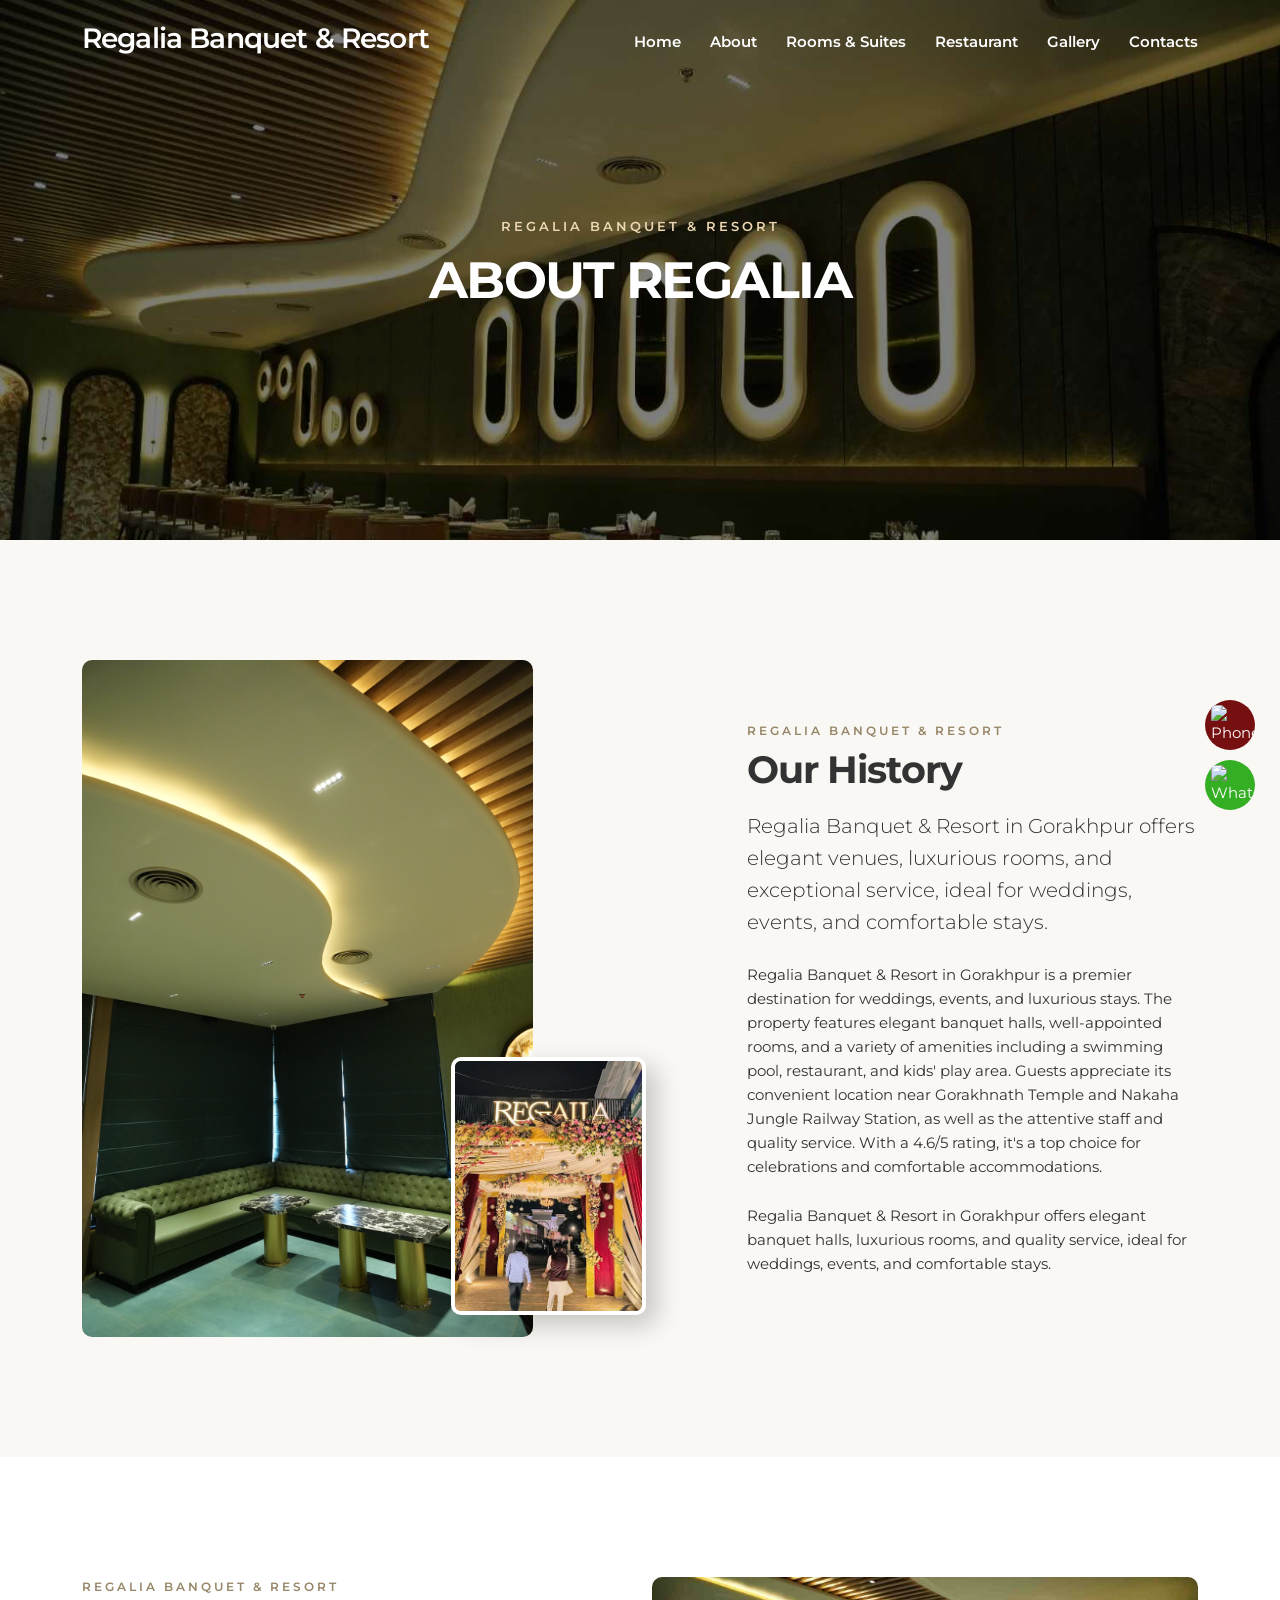
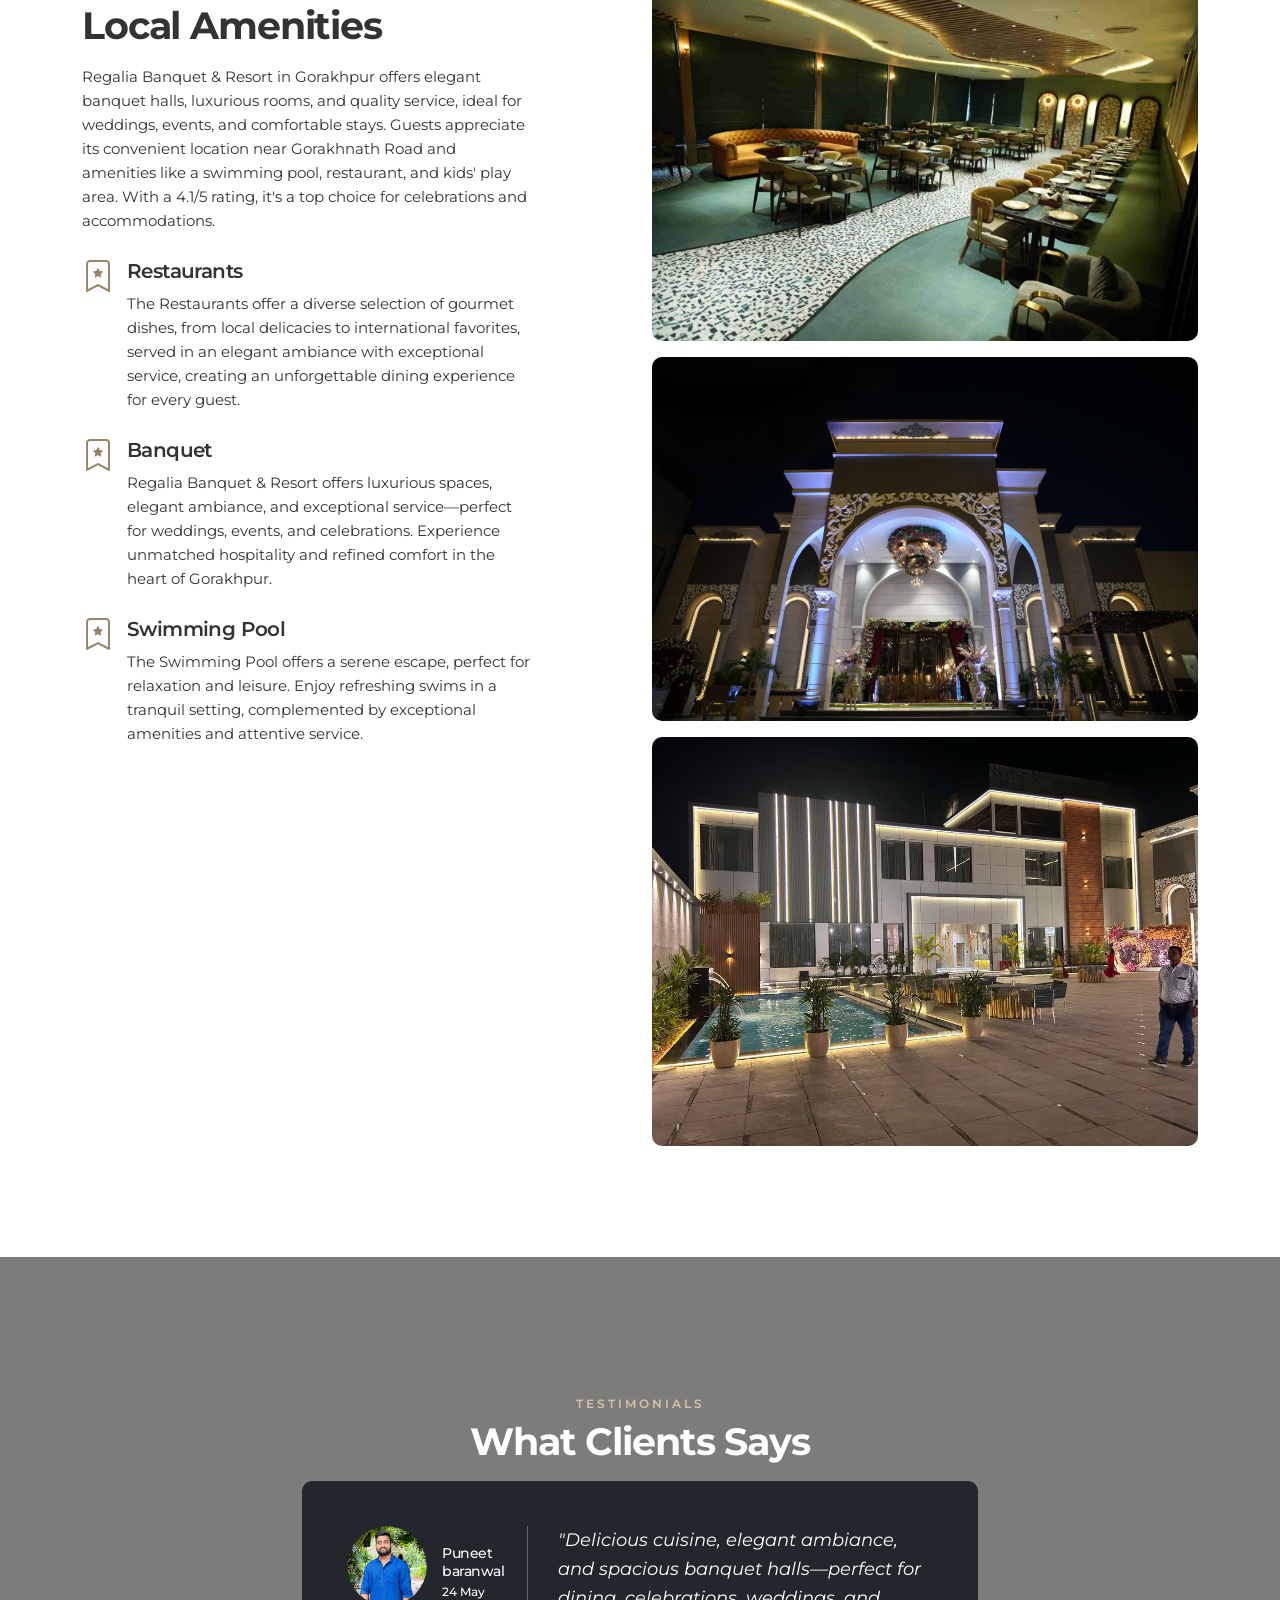
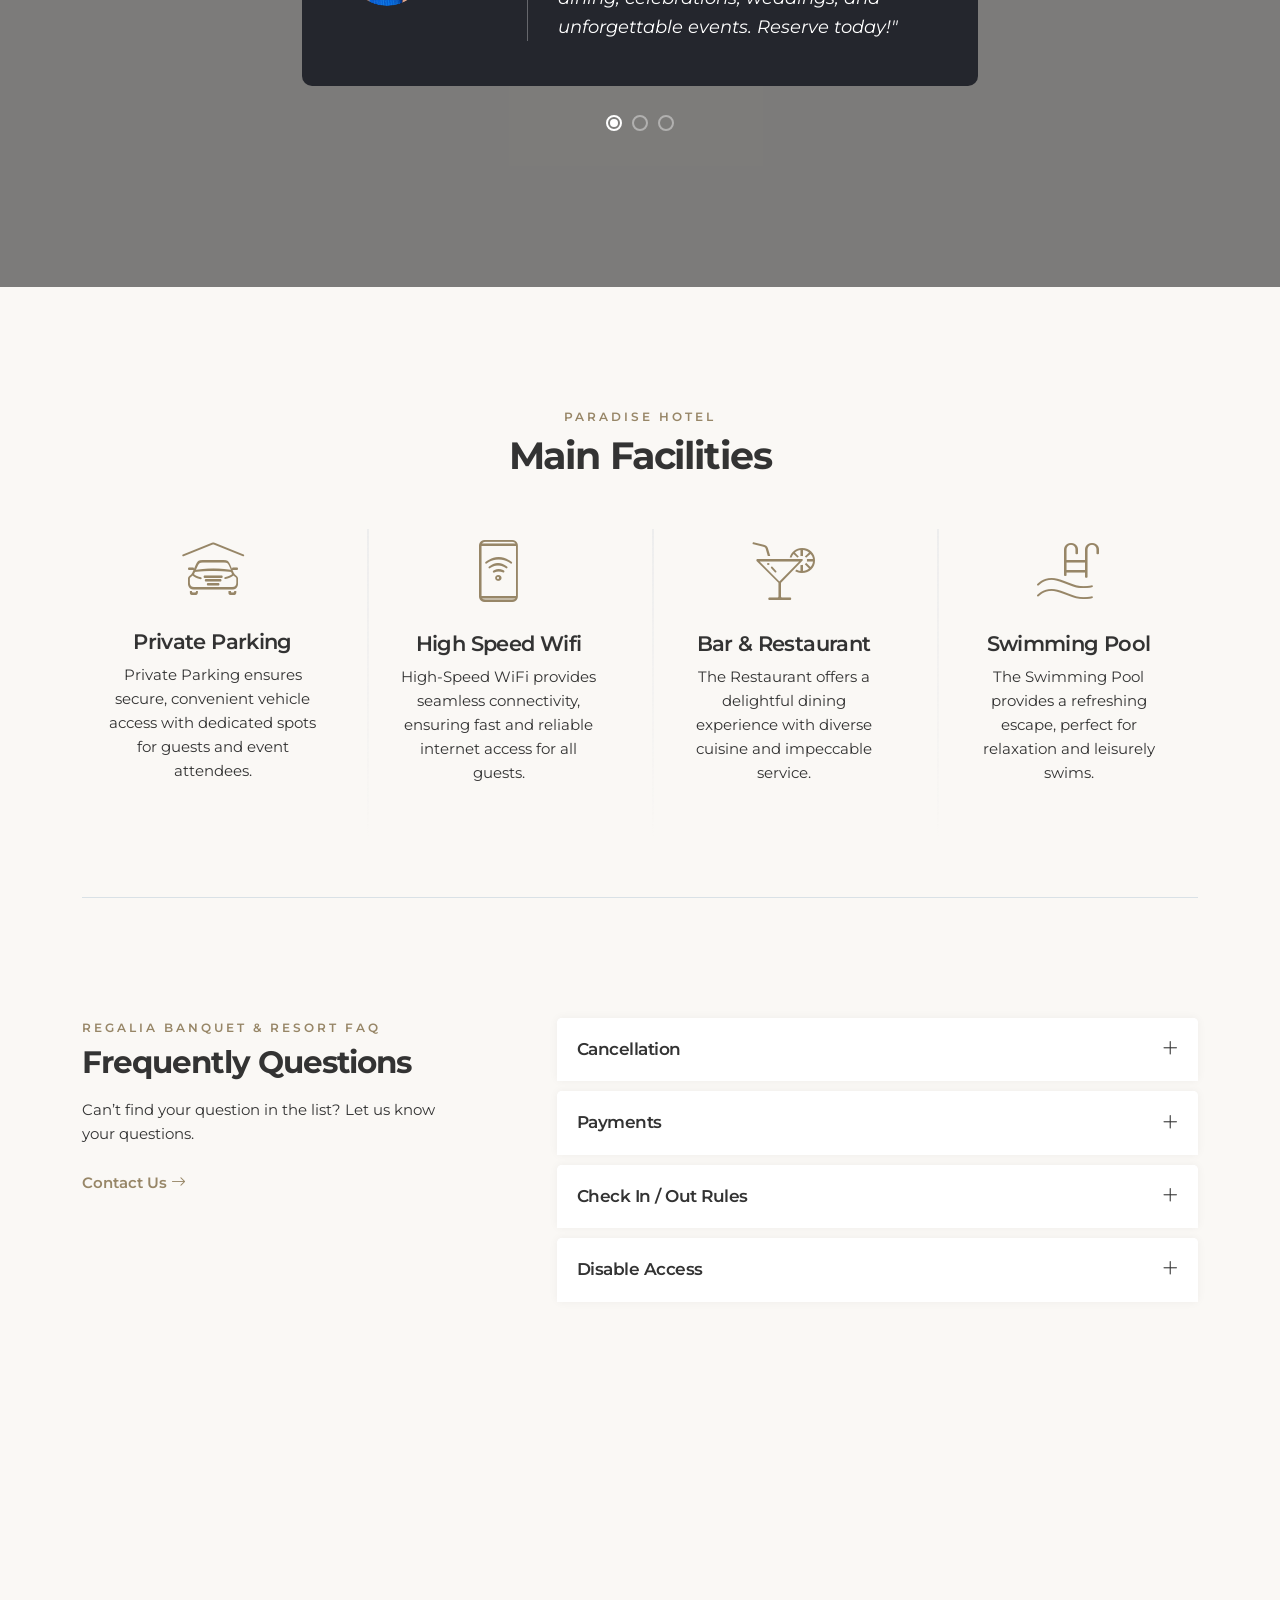
==== about.html @ e258d540 "first commit" ====
<!DOCTYPE html>
<html lang="zxx">


<!-- Mirrored from www.ansonika.com/paradise/html-menu-1/about.html by HTTrack Website Copier/3.x [XR&CO'2014], Mon, 12 May 2025 07:04:08 GMT -->
<head>
    <meta charset="utf-8">
    <meta name="viewport" content="width=device-width, initial-scale=1">
    <meta name="description" content="">
    <meta name="author" content="Ansonika">
    <title>Regalia Banquet & Resort</title>
    
    <!-- Favicons-->
    <link rel="shortcut icon" href="img/favicon.ico" type="image/x-icon">
    <link rel="apple-touch-icon" type="image/x-icon" href="img/apple-touch-icon-57x57-precomposed.png">
    <link rel="apple-touch-icon" type="image/x-icon" sizes="72x72" href="img/apple-touch-icon-72x72-precomposed.png">
    <link rel="apple-touch-icon" type="image/x-icon" sizes="114x114" href="img/apple-touch-icon-114x114-precomposed.png">
    <link rel="apple-touch-icon" type="image/x-icon" sizes="144x144" href="img/apple-touch-icon-144x144-precomposed.png">

    <!-- GOOGLE WEB FONT-->
    <link rel="preconnect" href="https://fonts.googleapis.com/">
    <link rel="preconnect" href="https://fonts.gstatic.com/" crossorigin>
    <link href="https://fonts.googleapis.com/css2?family=Caveat:wght@400;500&amp;family=Montserrat:wght@300;400;500;600;700&amp;display=swap" rel="stylesheet">

    <!-- BASE CSS -->
    <link href="css/bootstrap.min.css" rel="stylesheet">
    <link href="css/style.css" rel="stylesheet">
	  <link href="css/vendors.min.css" rel="stylesheet">

    <!-- YOUR CUSTOM CSS -->
    <link href="css/custom.css" rel="stylesheet">

    <style>
        .btn-floating:hover img {
            margin-bottom: -3px
        }
        .btn-floating {
            position: fixed;
            right: 25px;
            overflow: hidden;
            width: 50px;
            height: 50px;
            border-radius: 100px;
            border: 0;
            z-index: 9999;
            color: white;
            transition: .2s;
            animation: blink 2s infinite;
        }
        .btn-floating:hover {
            width: auto;
            padding: 0 20px;
            cursor: pointer;
            animation: none;
            /* Stop blinking on hover */
        }
        .btn-floating span {
            font-size: 16px;
            margin-left: 5px;
            transition: .2s;
            line-height: 0px;
            display: none;
        }
        .btn-floating:hover span {
            display: inline-block;
        }
        /* Phone */
        .btn-floating.phone {
            bottom: 150px;
            background-color: #760f10;
        }
        .btn-floating.phone:hover {
            background-color: #c03421;
        }
        /* WhatsApp */
        .btn-floating.whatsapp {
            background-color: #34af23;
            bottom: 90px;
        }
        .btn-floating.whatsapp:hover {
            background-color: #1f7a12
        }
        /* Blink animation */
        @keyframes blink {
            0% {
                opacity: 1;
            }
            50% {
                opacity: 0.5;
            }
            100% {
                opacity: 1;
            }
        }
    </style>

</head>

<body> 

    <a href="tel:9554906092">
        <button class="btn-floating phone">
            <img src="https://i.imgur.com/FZuns9L.png" alt="Phone">
            <span>9554906092</span>
        </button>
    </a>

    <a href="https://api.whatsapp.com/send?phone=9554906092&text=Hello%20Sir%2C%20I%20have%20a%20question%20about..."
        target="_blank">
        <button class="btn-floating whatsapp">
            <img src="https://i.imgur.com/LBW2Lso.png" alt="WhatsApp">
            <span>9554906092</span>
        </button>
    </a>

    <div id="preloader">
        <div data-loader="circle-side"></div>
    </div><!-- /Page Preload -->

    <header class="fixed_header menu_v4 submenu_version">
        <div class="layer"></div><!-- Opacity Mask -->
        <div class="container">
            <div class="row align-items-center">
                <div class="col-4">
                    <a href="index.html" class="logo_normal">
                        <!-- <img src="img/logo.png" width="135" height="45" alt=""> -->
                        <h3 style="color: white;">Regalia Banquet & Resort</h3>
                    </a>
                    <a href="index.html" class="logo_sticky">
                        <!-- <img src="img/logo_sticky.png" width="135" height="45" alt=""> -->
                        <h3>Regalia Banquet & Resort</h3>
                    </a>
                </div>
                <div class="col-8">
                    <div class="main-menu">
                        <a href="#0" class="closebt open_close_menu"><i class="bi bi-x"></i></a>
                        <div class="logo_panel">
                            <!-- <img src="img/logo_sticky.png" width="135" height="45" alt="">
                              -->
                            <h3>Regalia Banquet & Resort</h3>
                        </div>
                        <nav id="mainNav">
                            <ul>
                                <li><a href="index.html">Home</a></li>
                                <li><a href="about.html">About</a></li>
                                <li><a href="room-details-booking.html">Rooms & Suites</a></li>
                                <li><a href="restaurant.html">Restaurant</a></li>
                                <li><a href="gallery.html">Gallery</a></li>
                                <li><a href="contacts.html">Contacts</a></li>
                                <!-- <li><a href="#booking_section" class="btn_1">Book Now</a></li> -->
                            </ul>
                        </nav>
                    </div>
                    <div class="hamburger_2 open_close_menu float-end">
                        <div class="hamburger__box">
                            <div class="hamburger__inner"></div>
                        </div>
                    </div>
                </div>
            </div>
        </div><!-- container -->
    </header><!-- End Header -->

    
    <main>
      <div class="hero small-height jarallax" data-jarallax data-speed="0.2">
          <img class="jarallax-img" src="img/g7.JPG" alt="">
          <div class="wrapper opacity-mask d-flex align-items-center justify-content-center text-center animate_hero" data-opacity-mask="rgba(0, 0, 0, 0.5)">
              <div class="container">
                  <small class="slide-animated one">Regalia Banquet & Resort</small>
                  <h1 class="slide-animated two">About Regalia</h1>
              </div>
          </div>
      </div>
      <!-- /Background Img Parallax -->

      <div class="container margin_120_95">
          <div class="row justify-content-between align-items-center">
              <div class="col-lg-5">
                  <div class="parallax_wrapper inverted">
                      <img src="img/Regalia_Shoot//Our_History2.JPG" alt="" class="img-fluid rounded-img">
                      <div data-cue="slideInUp" class="img_over"><span data-jarallax-element="-30"><img src="img/a2.webp" alt="" class="rounded-img"></span></div>
                  </div>
              </div>
              <div class="col-lg-5">
                  <div class="intro">
                      <div class="title">
                          <small>Regalia Banquet & Resort</small>
                          <h2>Our History</h2>
                      </div>
                      <p class="lead">Regalia Banquet & Resort in Gorakhpur offers elegant venues, luxurious rooms, and exceptional service, ideal for weddings, events, and comfortable stays.</p>
                      <p>Regalia Banquet & Resort in Gorakhpur is a premier destination for weddings, events, and luxurious stays. The property features elegant banquet halls, well-appointed rooms, and a variety of amenities including a swimming pool, restaurant, and kids' play area. Guests appreciate its convenient location near Gorakhnath Temple and Nakaha Jungle Railway Station, as well as the attentive staff and quality service. With a 4.6/5 rating, it's a top choice for celebrations and comfortable accommodations.</p>
                      <p>Regalia Banquet & Resort in Gorakhpur offers elegant banquet halls, luxurious rooms, and quality service, ideal for weddings, events, and comfortable stays.</p>
                      <!-- <p><em>Maria...the Owner</em></p> -->
                  </div>
              </div>
          </div>
          <!-- /Row -->
      </div>
      <!-- /container -->

      <div class="bg_white">
          <div class="container margin_120_95">
              <div>
                  <div class="row justify-content-between">
                      <div class="col-lg-5 fixed_title">
                          <div class="title">
                              <small>Regalia Banquet & Resort</small>
                              <h2>Local Amenities</h2>
                              <p>Regalia Banquet & Resort in Gorakhpur offers elegant banquet halls, luxurious rooms, and quality service, ideal for weddings, events, and comfortable stays. Guests appreciate its convenient location near Gorakhnath Road and amenities like a swimming pool, restaurant, and kids' play area. With a 4.1/5 rating, it's a top choice for celebrations and accommodations.</p>
                          </div>
                          <div class="list_ok">
                              <ul>
                                  <li data-cue="slideInUp" data-delay="200">
                                      <h5>Restaurants</h5>
                                      <p>The Restaurants offer a diverse selection of gourmet dishes, from local delicacies to international favorites, served in an elegant ambiance with exceptional service, creating an unforgettable dining experience for every guest.</p>
                                  </li>
                                  <li data-cue="slideInUp" data-delay="300">
                                      <h5>Banquet</h5>
                                      <p>Regalia Banquet & Resort offers luxurious spaces, elegant ambiance, and exceptional service—perfect for weddings, events, and celebrations. Experience unmatched hospitality and refined comfort in the heart of Gorakhpur.</p>
                                  </li>
                                  <li data-cue="slideInUp" data-delay="400">
                                      <h5>Swimming Pool</h5>
                                      <p>The Swimming Pool offers a serene escape, perfect for relaxation and leisure. Enjoy refreshing swims in a tranquil setting, complemented by exceptional amenities and attentive service.</p>
                                  </li>
                              </ul>
                          </div>
                      </div>
                      <div class="col-lg-6 ">
                          <div data-cue="fadeIn" data-delay="500">
                              <figure><img src="img/res2.JPG" alt="" class="img-fluid rounded-img"></figure>
                          </div>
                          <div data-cue="fadeIn" data-delay="500">
                              <figure>
                                  <img src="img/Regalia_Shoot/Banquet_Outdoor.JPG" alt="" class="img-fluid rounded-img">
                              </figure>
                          </div>
                          <div data-cue="fadeIn" data-delay="500">
                              <figure>
                                  <img src="img/Regalia_Shoot/Swimming-Pool.jpg" alt="" class="img-fluid rounded-img">
                              </figure>
                          </div>
                      </div>
                  </div>
              </div>
          </div>
          <!-- /container-->
      </div>
      <!-- /bg_white -->

      <div class="parallax_section_1 jarallax" data-jarallax data-speed="0.2">
          <img class="jarallax-img" src="img/hero_home_1.jpg" alt="">
          <div class="wrapper opacity-mask d-flex align-items-center justify-content-center text-center" data-opacity-mask="rgba(0, 0, 0, 0.5)">
              <div class="container">
                  <div class="row justify-content-center">
                      <div class="col-lg-8">
                          <div class="title white">
                              <small class="mb-1">Testimonials</small>
                              <h2>What Clients Says</h2>
                          </div>
                          <div class="carousel_testimonials owl-carousel owl-theme nav-dots-orizontal">
                            <div>
                                <div class="box_overlay">
                                    <div class="pic">
                                        <figure><img src="img/Regalia_Shoot/customerSays1.png" alt="" class="img-circle">
                                        </figure>
                                        <h4>Puneet baranwal<small>24 May</small></h4>
                                    </div>
                                    <div class="comment">
                                        "Delicious cuisine, elegant ambiance, and spacious banquet halls—perfect for dining, celebrations, weddings, and unforgettable events. Reserve today!"
                                    </div>
                                </div>
                                <!-- End box_overlay -->
                            </div>
                            <div>
                                <div class="box_overlay">
                                    <div class="pic">
                                        <figure><img src="img/Regalia_Shoot/CustomerSays2.png" alt="" class="img-circle">
                                        </figure>
                                        <h4>Vicky Kumar<small>2 May</small></h4>
                                    </div>
                                    <div class="comment">
                                        "Authentic Indian flavors, warm hospitality, and grand banquet spaces for weddings, parties, and events. Experience tradition with elegance."
                                    </div>
                                </div>
                                <!-- End box_overlay -->
                            </div>
                            <div>
                                <div class="box_overlay">
                                    <div class="pic">
                                        <figure><img src="img/Regalia_Shoot/CustomerSays3.png" alt="" class="img-circle">
                                        </figure>
                                        <h4>Nadeem Khan<small>2 Feb</small></h4>
                                    </div>
                                    <div class="comment">
                                        "Experience rich Indian cuisine, vibrant ambiance, and spacious banquet halls for weddings, parties, and special celebrations. Book now!"
                                    </div>
                                </div>
                                <!-- End box_overlay -->
                            </div>
                        </div>
                          <!-- End carousel_testimonials -->
                      </div>
                  </div>
              </div>
          </div>
      </div>
      <!-- /parallax_section_1-->

      <div class="container margin_120_95">
          <div class="title text-center mb-5">
              <small data-cue="slideInUp">Paradise Hotel</small>
              <h2 data-cue="slideInUp" data-delay="100">Main Facilities</h2>
          </div>
          <div class="row mt-4">
              <div class="col-lg-3 col-md-6">
                  <div class="box_facilities no-border" data-cue="slideInUp">
                      <i class="customicon-private-parking"></i>
                      <h3>Private Parking</h3>
                      <p>Private Parking ensures secure, convenient vehicle access with dedicated spots for guests and event attendees.</p>
                  </div>
              </div>
              <div class="col-lg-3 col-md-6">
                  <div class="box_facilities" data-cue="slideInUp">
                      <i class="customicon-wifi"></i>
                      <h3>High Speed Wifi</h3>
                      <p>High-Speed WiFi provides seamless connectivity, ensuring fast and reliable internet access for all guests.</p>
                  </div>
              </div>
              <div class="col-lg-3 col-md-6">
                  <div class="box_facilities" data-cue="slideInUp">
                      <i class="customicon-cocktail"></i>
                      <h3>Bar & Restaurant</h3>
                      <p>The Restaurant offers a delightful dining experience with diverse cuisine and impeccable service.</p>
                  </div>
              </div>
              <div class="col-lg-3 col-md-6">
                  <div class="box_facilities" data-cue="slideInUp">
                      <i class="customicon-swimming-pool"></i>
                      <h3>Swimming Pool</h3>
                      <p>The Swimming Pool provides a refreshing escape, perfect for relaxation and leisurely swims.</p>
                  </div>
              </div>
          </div>
          <!-- /Row -->
          <hr class="more_margin">
          <div class="row justify-content-between margin_60_0">
              <div class="col-lg-4">
                  <div class="title">
                      <small>Regalia Banquet & Resort Faq</small>
                      <h3>Frequently Questions</h3>
                  </div>
                  <p>Can’t find your question in the list?
                      Let us know your questions.</p>
                  <p><a href="contacts.html" class="animated_link"><strong>Contact Us <i class="bi bi-arrow-right"></i></strong></a></p>
              </div>
              <div class="col-lg-7">
                  <div role="tablist" class="mb-5 accordion" id="faq">
                      <div class="card">
                          <div class="card-header" role="tab">
                              <h5 class="mb-0">
                                  <a class="collapsed" data-bs-toggle="collapse" href="#collapseOne_product" aria-expanded="false">
                                      <i class="indicator bi-plus-lg"></i>Cancellation
                                  </a>
                              </h5>
                          </div>
                          <div id="collapseOne_product" class="collapse" role="tabpanel" data-bs-parent="#faq">
                              <div class="card-body">
                                  <p>Cancellation requests must be made in advance, as per the resort’s policy. Refunds, if applicable, depend on the timing and reason for cancellation. Charges may apply for late cancellations or no-shows. Please review booking terms or contact customer service for detailed cancellation and refund information.</p>
                                  <p>Cancellation requests should be submitted as early as possible to avoid penalties. Refund eligibility depends on the timing of the request and the cancellation policy of the booking. Late cancellations or no-shows may incur additional charges. Please refer to the booking terms for specific details, or contact customer service for assistance.</p>
                              </div>
                          </div>
                      </div>
                      <!-- /card -->
                      <div class="card">
                          <div class="card-header" role="tab">
                              <h5 class="mb-0">
                                  <a class="collapsed" data-bs-toggle="collapse" href="#collapseTwo_product" aria-expanded="false">
                                      <i class="indicator bi-plus-lg"></i>Payments
                                  </a>
                              </h5>
                          </div>
                          <div id="collapseTwo_product" class="collapse" role="tabpanel" data-bs-parent="#faq">
                              <div class="card-body">
                                  <p>Payments for bookings can be made through various methods, including credit/debit cards, bank transfers, or online payment gateways. Full payment or advance deposits are required to confirm reservations. Please ensure payments are made within the specified timeframe to secure your booking.</p>
                                  <p>Payments for bookings can be made via credit/debit cards, bank transfers, or online payment platforms. A partial or full advance payment is required to secure your reservation. Ensure that all payments are completed within the stipulated timeframe to confirm and guarantee your booking.</p>
                              </div>
                          </div>
                      </div>
                      <!-- /card -->
                      <div class="card">
                          <div class="card-header" role="tab">
                              <h5 class="mb-0">
                                  <a class="collapsed" data-bs-toggle="collapse" href="#collapseThree_product" aria-expanded="false">
                                      <i class="indicator bi-plus-lg"></i>Check In / Out Rules
                                  </a>
                              </h5>
                          </div>
                          <div id="collapseThree_product" class="collapse" role="tabpanel" data-bs-parent="#faq">
                              <div class="card-body">
                                  <p>Check-in time is typically from 2:00 PM onwards, and check-out is required by 12:00 PM. Early check-in or late check-out may be available upon request, subject to availability. Additional charges may apply for extended stays or early arrivals. Please inform the front desk in advance.</p>
                                  <p>Check-in begins at 2:00 PM, and check-out must be completed by 12:00 PM. Early check-in or late check-out requests are subject to availability and may incur additional fees. For smooth processing, please inform the front desk in advance. Any exceptions will be communicated at the time of booking.</p>
                              </div>
                          </div>
                      </div>
                      <!-- /card -->
                      <div class="card">
                          <div class="card-header" role="tab">
                              <h5 class="mb-0">
                                  <a class="collapsed" data-bs-toggle="collapse" href="#collapseFour_product" aria-expanded="false">
                                      <i class="indicator bi-plus-lg"></i>Disable Access
                                  </a>
                              </h5>
                          </div>
                          <div id="collapseFour_product" class="collapse" role="tabpanel" data-bs-parent="#faq">
                              <div class="card-body">
                                  <p>Our facility is equipped with accessible features for guests with disabilities. These include wheelchair-friendly entrances, ramps, elevators, and specially designed rooms. If you require specific accommodations, please notify us in advance to ensure a comfortable and accessible stay. We are committed to meeting your needs.</p>
                                  <p>Our venue is fully accessible for guests with disabilities, featuring ramps, elevators, and wheelchair-friendly rooms. We strive to provide a comfortable stay for all guests. If you have specific requirements or need assistance, please inform us in advance so we can accommodate your needs accordingly during your visit.</p>
                              </div>
                          </div>
                      </div>
                      <!-- /card -->
                  </div>
                  <!-- /accordion -->
              </div>
          </div>
          <!-- /Row -->
      </div>
      <!-- /container -->

  </main>

    <footer class="revealed">
        <div class="footer_bg">
            <div class="gradient_over"></div>
            <div class="background-image" data-background="url(img/rooms/3.jpg)"></div>
        </div>
        <div class="container">
            <div class="row move_content">
                <div class="col-lg-4 col-md-12">
                    <h5>Contacts</h5>
                    <ul>
                        <li>Gorakhnath Rd, near Value Plus Showroom, Rajendra Nagar, Gorakhpur, Uttar Pradesh
                            273015<br><br></li>
                        <li><strong><a href="#0">info@regalia.com</a></strong></li>
                        <li><strong><a href="#0">+91-9554906092</a></strong></li>
                    </ul>
                    <div class="social">
                        <ul>
                            <li><a href="#0"><i class="bi bi-instagram"></i></a></li>
                            <li><a href="#0"><i class="bi bi-whatsapp"></i></a></li>
                            <li><a href="#0"><i class="bi bi-facebook"></i></a></li>
                            <li><a href="#0"><i class="bi bi-twitter-x"></i></a></li>
                        </ul>
                    </div>
                </div>
                <div class="col-lg-3 col-md-6 ms-lg-auto">
                    <h5>Explore</h5>
                    <div class="footer_links">
                        <ul>
                            <li><a href="index.html">Home</a></li>
                            <li><a href="about.html">About Us</a></li>
                            <li><a href="#">Rooms &amp; Suites</a></li>
                            <li><a href="contacts.html">Contacts</a></li>
                        </ul>
                    </div>
                </div>
                <div class="col-lg-3 col-md-6">
                    <div id="newsletter">
                        <h5>Newsletter</h5>
                        <div id="message-newsletter"></div>
                        <form method="post" action="#" name="newsletter_form" id="newsletter_form">
                            <div class="form-group">
                                <input type="email" name="email_newsletter" id="email_newsletter" class="form-control"
                                    placeholder="Your email">
                                <button type="submit" id="submit-newsletter"><i class="bi bi-send"></i></button>
                            </div>
                        </form>
                        <p>Receive latest offers and promos without spam. You can cancel anytime.</p>
                    </div>
                </div>
            </div>
            <!--/row-->
        </div>
        <!--/container-->
        <div class="copy">
            <div class="container">
                © Regalia - by <a href="https://www.shineinfosolutions.in/">Shine Infosolutions</a>
            </div>
        </div>
    </footer>

    <div class="progress-wrap">
        <svg class="progress-circle svg-content" width="100%" height="100%" viewBox="-1 -1 102 102">
            <path d="M50,1 a49,49 0 0,1 0,98 a49,49 0 0,1 0,-98"/>
        </svg>
    </div>
    <!-- /back to top -->

<!-- COMMON SCRIPTS -->
<script src="js/common_scripts.js"></script>
<script src="js/common_functions.js"></script>
<script src="phpmailer/validate.js"></script>

</body>

<!-- Mirrored from www.ansonika.com/paradise/html-menu-1/about.html by HTTrack Website Copier/3.x [XR&CO'2014], Mon, 12 May 2025 07:04:08 GMT -->
</html>
---- css/style.css ----
/*
Theme Name: Paradise 4.6
Theme URI: https://ansonika.com/paradise/demo.html
Author: Ansonika
Author URI: https://themeforest.net/user/Ansonika/

[Table of contents] 

1. SITE STRUCTURE and TYPOGRAPHY
- 1.0 Preloader
- 1.1 Typography
- 1.2 Animations title
- 1.3 Buttons
- 1.4 Structure

2. CONTENT
- 2.1 Home
- 2.2 About
- 2.3 Room list
- 2.4 Room details
- 2.5 News page
- 2.6 Contact page
- 2.7 Error page
- 2.8 Gallery
- 2.9 Restaurant
- 2.10 Advertise modal
- 2.11 Cookie bar
- 2.12 Home Categories Hover effect
- 2.13 Home Booking form on top

3. COMMON
- 3.1 Misc
- 3.2 Datepicker
- 3.3 Forms
- 3.4 Success submit 
- 3.5 Progess Scroll to top
- 3.6 Spacing
- 3.7 Pagination
- 3.8 Success submit

/*============================================================================================*/
/* 1.  SITE STRUCTURE and TYPOGRAPHY */
/*============================================================================================*/
/*-------- 1.0 Preloader --------*/
@import url("https://fonts.googleapis.com/css2?family=Lora:ital,wght@1,400;1,500&amp;display=swap");
@keyframes background {
  0% {
    top: 0;
  }
  100% {
    top: -100%;
  }
}
#preloader {
  position: fixed;
  top: 0;
  left: 0;
  right: 0;
  width: 100%;
  height: 100%;
  bottom: 0;
  background-color: #292b33;
  z-index: 99999999999 !important;
  overflow: hidden;
}
#preloader.loaded {
  animation: background 0.65s normal forwards cubic-bezier(0.785, 0.135, 0.15, 0.86);
  transition-delay: 1s;
}

[data-loader=circle-side] {
  position: absolute;
  width: 50px;
  height: 50px;
  top: 50%;
  left: 50%;
  margin-left: -25px;
  margin-top: -25px;
  animation: circle infinite 0.95s linear;
  border: 2px solid #111;
  border-top-color: rgba(255, 255, 255, 0.2);
  border-right-color: rgba(255, 255, 255, 0.2);
  border-bottom-color: rgba(255, 255, 255, 0.2);
  border-radius: 100%;
}
@keyframes circle {
  0% {
    transform: rotate(0);
  }
  100% {
    transform: rotate(360deg);
  }
}
/*-------- 1.1 Typography --------*/
/* rem reference
10px = 0.625rem
12px = 0.75rem
14px = 0.875rem
16px = 1rem (base)
18px = 1.125rem
20px = 1.25rem
24px = 1.5rem
30px = 1.875rem
32px = 2rem
*/
html * {
  -webkit-font-smoothing: antialiased;
}

body {
  background: #faf8f5;
  font-size: 15px;
  font-size: 0.9375rem;
  line-height: 1.6;
  font-family: "Montserrat", Helvetica, sans-serif;
  color: #333;
}

main {
  position: relative;
  z-index: 2;
  background-color: #faf8f5;
}

h1,
h2,
h3,
h4,
h5,
h6 {
  color: #333;
  font-weight: 700;
  letter-spacing: -0.03em;
  line-height: 1.3;
}

h3,
h4,
h5,
h6 {
  font-weight: 600;
}

p {
  margin-bottom: 25px;
}

strong {
  font-weight: 600;
}

p.lead strong {
  font-weight: 500;
}

hr {
  margin: 30px 0 30px 0;
  border-color: #d9e1e6;
  opacity: 1;
}
hr.more_margin {
  margin: 60px 0 60px 0;
}

/* General links color */
a {
  color: #978667;
  text-decoration: none;
  transition: all 0.3s ease-in-out;
  outline: none;
}
a:hover, a:focus {
  color: #24262d;
  text-decoration: none;
  outline: none;
}

.title small {
  text-transform: uppercase;
  color: #978667;
  letter-spacing: 3px;
  font-weight: 600;
  display: block;
  margin-bottom: 5px;
  font-size: 12px;
  font-size: 0.75rem;
}
.title h2,
.title h3 {
  font-weight: 700;
  font-size: 38px;
  font-size: 2.375rem;
  margin-bottom: 15px;
}
.title h3 {
  font-size: 31px;
  font-size: 1.9375rem;
}
.title.center {
  text-align: center;
}
.title.white small {
  color: #ebd7b2;
  opacity: 0.8;
}
.title.white h2,
.title.white h3 {
  color: #fff;
}

/*-------- 1.2 Animations title --------*/
.slide-animated {
  transform: translateY(20px);
  opacity: 0;
  visibility: hidden;
  transition: all 0.05s ease;
}

.is-transitioned .slide-animated {
  transform: none;
  opacity: 1;
  visibility: visible;
  transition: all 0.5s ease;
}
.is-transitioned .slide-animated.one {
  transition-delay: 0.5s;
  -webkit-transition-delay: 0.5s;
  -moz-transition-delay: 0.5s;
  -o-transition-delay: 0.5s;
}
.is-transitioned .slide-animated.two {
  transition-delay: 0.7s;
  -webkit-transition-delay: 0.7s;
  -moz-transition-delay: 0.7s;
  -o-transition-delay: 0.7s;
}
.is-transitioned .slide-animated.three {
  transition-delay: 0.9s;
  -webkit-transition-delay: 0.9s;
  -moz-transition-delay: 0.9s;
  -o-transition-delay: 0.9s;
}
.is-transitioned .slide-animated.four {
  transition-delay: 2.5s;
  -webkit-transition-delay: 2.5s;
  -moz-transition-delay: 2.5s;
  -o-transition-delay: 2.5s;
}

/*-------- 1.3 Buttons --------*/
a.btn_1,
.btn_1 {
  border: none;
  color: #fff;
  background: #978667;
  outline: none;
  cursor: pointer;
  display: inline-flex;
  text-decoration: none;
  padding: 14px 25px 14px 25px;
  font-weight: 600;
  transition: all 0.3s ease-in-out;
  border-radius: 25px;
  align-items: center;
  justify-content: center;
  line-height: 1;
}
a.btn_1:hover,
.btn_1:hover {
  background-color: #4b514d;
}
a.btn_1.inverse,
.btn_1.inverse {
  background-color: #fff;
  color: #333;
}
a.btn_1.full-width,
.btn_1.full-width {
  width: 100%;
  text-align: center;
}
a.btn_1.outline,
.btn_1.outline {
  background-color: transparent;
  border: 2px solid #24262d;
  color: #24262d;
}
a.btn_1.outline.white,
.btn_1.outline.white {
  border-color: #fff;
  color: #fff;
}
a.btn_1.outline:hover,
.btn_1.outline:hover {
  background-color: #4b514d;
  border: 2px solid transparent;
  color: #fff;
}

.btn_4 {
  position: relative;
  display: inline-block;
  cursor: pointer;
}
.btn_4.learn-more {
  width: 160px;
  height: auto;
}
.btn_4.learn-more .circle {
  transition: all 0.45s cubic-bezier(0.65, 0, 0.076, 1);
  position: relative;
  display: block;
  margin: 0;
  width: 2.6rem;
  height: 2.6rem;
  background: #978667;
  border-radius: 1.625rem;
}
.btn_4.learn-more .circle .icon {
  transition: all 0.45s cubic-bezier(0.65, 0, 0.076, 1);
  position: absolute;
  top: 0;
  bottom: 0;
  margin: auto;
  background: #fff;
}
.btn_4.learn-more .circle .icon.arrow {
  transition: all 0.45s cubic-bezier(0.65, 0, 0.076, 1);
  left: 0.425rem;
  width: 1.125rem;
  height: 0.125rem;
  background: none;
}
.btn_4.learn-more .circle .icon.arrow::before {
  position: absolute;
  content: "";
  top: -0.25rem;
  right: 0.0625rem;
  width: 0.625rem;
  height: 0.625rem;
  border-top: 0.125rem solid #fff;
  border-right: 0.125rem solid #fff;
  transform: rotate(45deg);
}
.btn_4.learn-more .button-text {
  transition: all 0.45s cubic-bezier(0.65, 0, 0.076, 1);
  position: absolute;
  top: 0;
  left: 0;
  right: 0;
  bottom: 0;
  padding: 0.75rem 0;
  margin: 0 0 0 1.5rem;
  color: #333;
  font-weight: 600;
  line-height: 1.1;
  text-align: center;
}
.btn_4:hover .circle {
  width: 100%;
}
.btn_4:hover .circle .icon.arrow {
  background: #fff;
  transform: translate(1rem, 0);
}
.btn_4:hover .button-text {
  color: #fff;
}

a.animated_link {
  position: relative;
  text-decoration: none;
}
a.animated_link::before {
  content: "";
  position: absolute;
  display: block;
  width: 100%;
  height: 2px;
  bottom: -5px;
  left: 0;
  background-color: #24262d;
  transform: scaleX(0);
  transform-origin: top left;
  transition: transform 0.3s ease;
}
a.animated_link:hover::before {
  transform: scaleX(1);
}
a.animated_link.active::before {
  transform: scaleX(1);
}

.mouse_wp {
  position: absolute;
  right: 30px;
  bottom: 30px;
  text-align: right;
  width: 40px;
  z-index: 999;
}

.mouse {
  background: #4e5559 linear-gradient(transparent 0%, transparent 50%, #ffffff 50%, #ffffff 100%);
  width: 36px;
  height: 58px;
  border-radius: 100px;
  background-size: 100% 200%;
  animation: colorSlide 15s linear infinite, nudgeMouse 15s ease-out infinite;
}

.mouse:before,
.mouse:after {
  content: "";
  position: absolute;
  top: 0;
  right: 0;
  bottom: 0;
  left: 0;
  margin: auto;
}

.mouse:before {
  width: 32px;
  height: 54px;
  background-color: #222a30;
  border-radius: 100px;
}

.mouse:after {
  background-color: #ffffff;
  width: 5px;
  height: 5px;
  border-radius: 100%;
  animation: trackBallSlide 15s linear infinite;
}
@keyframes colorSlide {
  0% {
    background-position: 0% 100%;
  }
  20% {
    background-position: 0% 0%;
  }
  21% {
    background-color: #4e5559;
  }
  29.99% {
    background-color: #ffffff;
    background-position: 0% 0%;
  }
  30% {
    background-color: #4e5559;
    background-position: 0% 100%;
  }
  50% {
    background-position: 0% 0%;
  }
  51% {
    background-color: #4e5559;
  }
  59% {
    background-color: #ffffff;
    background-position: 0% 0%;
  }
  60% {
    background-color: #4e5559;
    background-position: 0% 100%;
  }
  80% {
    background-position: 0% 0%;
  }
  81% {
    background-color: #4e5559;
  }
  90%, 100% {
    background-color: #ffffff;
  }
}
@keyframes trackBallSlide {
  0% {
    opacity: 1;
    transform: scale(1) translateY(-20px);
  }
  6% {
    opacity: 1;
    transform: scale(0.9) translateY(5px);
  }
  14% {
    opacity: 0;
    transform: scale(0.4) translateY(40px);
  }
  15%, 19% {
    opacity: 0;
    transform: scale(0.4) translateY(-20px);
  }
  28%, 29.99% {
    opacity: 1;
    transform: scale(1) translateY(-20px);
  }
  30% {
    opacity: 1;
    transform: scale(1) translateY(-20px);
  }
  36% {
    opacity: 1;
    transform: scale(0.9) translateY(5px);
  }
  44% {
    opacity: 0;
    transform: scale(0.4) translateY(40px);
  }
  45%, 49% {
    opacity: 0;
    transform: scale(0.4) translateY(-20px);
  }
  58%, 59.99% {
    opacity: 1;
    transform: scale(1) translateY(-20px);
  }
  60% {
    opacity: 1;
    transform: scale(1) translateY(-20px);
  }
  66% {
    opacity: 1;
    transform: scale(0.9) translateY(5px);
  }
  74% {
    opacity: 0;
    transform: scale(0.4) translateY(40px);
  }
  75%, 79% {
    opacity: 0;
    transform: scale(0.4) translateY(-20px);
  }
  88%, 100% {
    opacity: 1;
    transform: scale(1) translateY(-20px);
  }
}
@keyframes nudgeMouse {
  0% {
    transform: translateY(0);
  }
  20% {
    transform: translateY(8px);
  }
  30% {
    transform: translateY(0);
  }
  50% {
    transform: translateY(8px);
  }
  60% {
    transform: translateY(0);
  }
  80% {
    transform: translateY(8px);
  }
  90% {
    transform: translateY(0);
  }
}
@keyframes nudgeText {
  0% {
    transform: translateY(0);
  }
  20% {
    transform: translateY(2px);
  }
  30% {
    transform: translateY(0);
  }
  50% {
    transform: translateY(2px);
  }
  60% {
    transform: translateY(0);
  }
  80% {
    transform: translateY(2px);
  }
  90% {
    transform: translateY(0);
  }
}
@keyframes colorText {
  21% {
    color: #4e5559;
  }
  30% {
    color: #ffffff;
  }
  51% {
    color: #4e5559;
  }
  60% {
    color: #ffffff;
  }
  81% {
    color: #4e5559;
  }
  90% {
    color: #ffffff;
  }
}
/*-------- 1.4 Structure --------*/
/* Header */
header {
  padding: 20px 0;
  width: 100%;
  z-index: 999;
  position: fixed;
  left: 0;
  top: 0;
  background-color: rgba(255, 255, 255, 0);
  transition: all 0.3s ease;
}
@media (max-width: 767px) {
  header {
    padding: 15px 0;
  }
}
header .logo_sticky {
  display: none;
}
header .logo_normal {
  display: block;
}
header.reveal_header .container-fluid {
  padding-right: 25px;
  padding-left: 25px;
}
@media (max-width: 767px) {
  header.reveal_header .container-fluid {
    padding-right: 15px;
    padding-left: 15px;
  }
}
header.reveal_header.headroom--not-top {
  border-bottom: 1px solid #ededed;
  background-color: rgb(255, 255, 255);
}
header.reveal_header.headroom--top .logo_normal {
  display: block;
}
header.reveal_header.headroom--top nav ul li a {
  color: #fff;
}
header.reveal_header.headroom--top nav ul li a.animated_link:before {
  background-color: #fff;
}
header.reveal_header.headroom--top .logo_sticky {
  display: none;
}
header.reveal_header.headroom--not-top .logo_normal {
  display: none;
}
header.reveal_header.headroom--not-top .logo_sticky {
  display: block;
}
header nav ul {
  list-style: none;
  padding: 0;
  margin: 0;
  text-align: right;
}
header nav ul li {
  display: inline-block;
  font-weight: 600;
  margin-left: 25px;
}
header nav ul li:first-child {
  margin-left: 0;
}
@media (max-width: 991px) {
  header nav ul li:first-child {
    display: none;
  }
}
header.fixed_header nav ul li a {
  color: #fff;
}
header.fixed_header nav ul li a.animated_link:before {
  background-color: #fff;
}
header.fixed_header nav ul li a.btn_1 {
  color: #fff;
}
header.fixed_header nav ul li a.btn_1:hover {
  opacity: 1 !important;
}
header.fixed_header.sticky {
  transition: all 0.3s ease-in-out;
  border-bottom: 1px solid #d9e1e6;
  background-color: #fff;
}
header.fixed_header.sticky .logo_normal {
  display: none;
}
header.fixed_header.sticky .logo_sticky {
  display: inline-block;
}
header.fixed_header.sticky nav ul li a {
  color: #333;
}
header.fixed_header.sticky nav ul li a.animated_link:before {
  background-color: #333;
}
header.fixed_header.sticky nav ul li a.btn_1 {
  color: #fff;
}
header.fixed_header.sticky .hamburger__inner,
header.fixed_header.sticky .hamburger__inner::before,
header.fixed_header.sticky .hamburger__inner::after {
  background-color: #333;
}

.hamburger_2 {
  position: relative;
  top: 8px;
  padding: 0 0;
  display: inline-block;
  cursor: pointer;
  transition-property: opacity, filter;
  transition-duration: 0.15s;
  transition-timing-function: linear;
  font: inherit;
  color: inherit;
  text-transform: none;
  background-color: transparent;
  border: 0;
  margin: 0;
  overflow: visible;
}
@media (max-width: 991px) {
  .hamburger_2 {
    top: 5px;
  }
}
.hamburger_2:hover .hamburger__inner {
  animation: burger 0.4s ease;
}
.hamburger_2:hover .hamburger__inner:before {
  animation: burger 0.4s 0.1s ease;
}
.hamburger_2:hover .hamburger__inner:after {
  animation: burger 0.4s 0.2s ease;
}
.hamburger_2 .hamburger__box {
  width: 24px;
  height: 24px;
  display: inline-block;
  position: relative;
}
.hamburger_2 .hamburger__inner {
  display: block;
  top: 50%;
  margin-top: -2px;
}
.hamburger_2 .hamburger__inner,
.hamburger_2 .hamburger__inner::before,
.hamburger_2 .hamburger__inner::after {
  width: 24px;
  height: 2px;
  background-color: #fff;
  border-radius: 0px;
  position: absolute;
  transition-property: transform;
  transition-duration: 0.15s;
  transition-timing-function: ease;
}
.hamburger_2 .hamburger__inner::before,
.hamburger_2 .hamburger__inner::after {
  content: "";
  display: block;
}
.hamburger_2 .hamburger__inner::before {
  top: -8px;
}
.hamburger_2 .hamburger__inner::after {
  bottom: -8px;
}

@keyframes burger {
  0% {
    transform-origin: 0 100%;
    transform: scale(1, 1);
  }
  50% {
    transform-origin: 0 100%;
    transform: scale(0, 1);
  }
  100% {
    transform-origin: 0 100%;
    transform: scale(1, 1);
  }
}
.headroom--not-top .hamburger__inner,
.headroom--not-top .hamburger__inner::before,
.headroom--not-top .hamburger__inner::after {
  background-color: #333;
}

/* Hamburger with close */
.hamburger {
  position: relative;
  top: 8px !important;
}

.headroom--not-top .hamburger-inner,
.headroom--not-top .hamburger-inner::before,
.headroom--not-top .hamburger-inner::after {
  background-color: #333;
}

/*Animated header revealed*/
.animated {
  animation-duration: 0.5s;
  animation-fill-mode: both;
  will-change: transform, opacity;
}
@keyframes slideDown {
  0% {
    transform: translateY(-100%);
  }
  100% {
    transform: translateY(0);
  }
}
.animated.slideDown {
  animation-name: slideDown;
}
@keyframes slideUp {
  0% {
    transform: translateY(0);
  }
  100% {
    transform: translateY(-100%);
  }
}
.animated.slideUp {
  animation-name: slideUp;
}

/*-------- Menu Version 1 --------*/
.nav_panel {
  overflow-y: auto;
  transform: translateX(100%);
  top: 0;
  right: 0;
  bottom: 0;
  width: 350px;
  height: 100%;
  position: fixed;
  z-index: 99999;
  background-color: #fff;
  box-shadow: 0px 0px 20px 0px rgba(0, 0, 0, 0.1);
  transition: all 0.5s cubic-bezier(0.77, 0, 0.175, 1);
}
.nav_panel.show {
  transform: translateX(0);
}
@media (max-width: 767px) {
  .nav_panel {
    width: 100%;
  }
}

.logo_panel {
  text-align: center;
  display: flex;
  align-items: center;
  justify-content: center;
  height: 135px;
  background-color: #faf8f5;
}

.sidebar-navigation {
  border-top: 1px solid #ededed;
  overflow-x: hidden;
  width: 100%;
  position: absolute;
  padding-top: 20px;
  top: 135px;
  bottom: 0;
  left: 0;
  padding-left: 20px;
  padding-right: 10px;
  z-index: 9999;
}
.sidebar-navigation nav {
  position: relative;
  height: 100%;
  min-height: 450px;
}
.sidebar-navigation nav a {
  font-size: 14px;
  font-size: 0.875rem;
  color: #333;
  text-decoration: none;
  font-weight: 600;
  text-transform: uppercase;
}
.sidebar-navigation nav a.active {
  color: #978667;
}
.sidebar-navigation nav ul {
  list-style: none;
  position: absolute;
  top: 0;
  padding: 1rem;
  width: 100%;
  height: 100%;
  background: #fff;
  z-index: 1;
  transition: all 0.4s cubic-bezier(0.645, 0.045, 0.355, 1);
}
.sidebar-navigation nav ul ul {
  right: calc(200% + 10px);
  left: calc(100% + 20px);
}
.sidebar-navigation nav ul li.parent > a:after {
  font-family: "bootstrap-icons";
  content: "\f285";
  float: right;
}

.sidebar-navigation nav ul li.back a {
  color: #999;
  text-transform: none;
  background-color: rgba(255, 255, 255, 0.2);
}

.sidebar-navigation nav ul li.back {
  margin-left: -20px;
}
.sidebar-navigation nav ul li.back > a:before {
  font-family: "bootstrap-icons";
  content: "\f284";
  margin-right: 5px;
  float: left;
}

.sidebar-navigation nav ul li.back a:focus,
.sidebar-navigation nav ul li.back a:hover {
  color: #333;
}

.sidebar-navigation nav ul li a {
  margin-bottom: 10px;
  padding: 0.35rem 0.65rem;
  display: block;
  position: relative;
  transition: all 0.2s;
}

.sidebar-navigation nav ul li a:focus,
.sidebar-navigation nav ul li a:hover {
  color: #978667;
}

.sidebar-navigation nav ul .active {
  left: 0;
  right: 0;
}
.sidebar-navigation nav ul .active > li > a {
  opacity: 1;
}

.sidebar-navigation nav ul.hidden > li > a {
  opacity: 0;
}

.sidebar-navigation nav ul ul .active {
  left: calc(100% + 20px);
  right: calc(100% + 20px);
}

.panel_footer {
  position: absolute;
  bottom: 0;
  left: 0;
  width: 100%;
  z-index: 99999;
  padding: 0 25px;
  font-size: 14px;
  font-size: 0.875rem;
}

.phone_element {
  border-top: 1px solid #d9e1e6;
  padding: 20px 0 20px 0;
  position: relative;
  line-height: 1.4;
}
.phone_element a {
  display: flex;
  align-items: center;
}
.phone_element a span {
  font-size: 18px;
  font-size: 1.125rem;
  font-weight: 600;
  color: #978667;
}
.phone_element a span em {
  color: #333;
  display: block;
  font-style: inherit;
  text-transform: uppercase;
  font-size: 11px;
  font-size: 0.6875rem;
  font-weight: 500;
  letter-spacing: 2px;
}
.phone_element a i {
  margin-right: 15px;
  font-size: 30px;
  font-size: 1.875rem;
  color: #978667;
}
.phone_element.no_borders {
  padding-top: 5px;
  border-top: none;
}

.closebt {
  transition: all 0.3s ease-in-out;
  cursor: pointer;
  color: #ccc;
  display: inline-block;
  text-align: center;
  position: absolute;
  right: 25px;
  top: 0;
}
.closebt i {
  font-size: 42px;
  font-size: 2.625rem;
}
.closebt:hover {
  transform: rotate(90deg);
  opacity: 1;
}

/*-------- Menu Version 2 --------*/
a.close_panel {
  position: absolute;
  right: 20px;
  top: 10px;
  font-size: 32px;
  font-size: 2rem;
  color: #ccc;
}
a.close_panel:hover {
  color: #444;
}

.panel_menu {
  position: fixed;
  top: 0;
  bottom: 0;
  left: 0;
  right: 0;
  z-index: 99;
  width: 100%;
  height: 100%;
  background-color: #4b514d;
  overflow: hidden;
  transition: all 600ms cubic-bezier(0.19, 1, 0.56, 1);
  transform: translate3d(0, -100%, 0);
}
.panel_menu.active {
  transform: translate3d(0, 0, 0);
}
.panel_menu .panel__content {
  height: 100%;
  width: 100%;
  text-align: left;
  opacity: 0;
  transition: all 600ms;
  transition-delay: 600ms;
}
.panel_menu .panel__content .panel__content_wrapper {
  padding: 0 15px;
  background-color: #4a504c;
  background-color: rgba(75, 81, 77, 0.9);
  width: 100%;
  height: 100%;
  color: #fff;
  display: flex;
  align-items: center;
}
@media (max-width: 767px) {
  .panel_menu .panel__content .panel__content_wrapper {
    padding-top: 30px;
    overflow: auto;
    display: block;
  }
}
.panel_menu .panel__content .contacts ul {
  list-style: none;
  padding: 0;
  margin: 0 0 25px 0;
}
.panel_menu .panel__content .contacts ul li a {
  display: flex;
  align-items: center;
}
.panel_menu .panel__content .contacts ul li a i {
  font-size: 24px;
  font-size: 1.5rem;
  margin-right: 10px;
}
@media (max-width: 991px) {
  .panel_menu .wrapper_menu {
    margin-top: 100px;
  }
}
.panel_menu .wrapper_menu > ul {
  list-style: none;
  margin: 0 0 25px 0;
  padding: 0;
}
.panel_menu .wrapper_menu > ul li a {
  position: relative;
  font-size: 36px;
  font-size: 2.25rem;
  font-weight: 600;
  letter-spacing: -0.03em;
  text-decoration: none;
  color: #FFF;
  transition: opacity 0.3s ease-in-out;
}
@media (max-width: 767px) {
  .panel_menu .wrapper_menu > ul li a {
    font-size: 24px;
    font-size: 1.5rem;
  }
}

.panel_menu.active .panel__content {
  opacity: 1;
}

.no_scroll {
  overflow: hidden;
}

@media (max-width: 991px) {
  .header_color {
    background-color: #4b514d;
  }
}

.image {
  position: fixed;
  top: 0;
  left: 0;
  width: 100%;
  height: 100%;
  z-index: -1;
  opacity: 0;
  visibility: hidden;
  transition: all 1s ease-in-out;
}
.image img {
  width: 100%;
  height: 100%;
  -o-object-fit: cover;
     object-fit: cover;
  -o-object-position: 50% 50%;
     object-position: 50% 50%;
  filter: grayscale(100%);
}

ul > li:first-child .image {
  opacity: 1;
  visibility: visible;
  transition-delay: 1000ms;
}

.container-item.active a + .image {
  opacity: 1;
  visibility: visible;
  overflow: hidden;
  width: 100%;
  height: 100%;
}

.wrapper_menu.hover a {
  opacity: 0.4;
}

.container-item.active a {
  opacity: 1;
}

.menu_panel_details {
  width: 100%;
  font-size: 16px;
  font-size: 1rem;
  margin-bottom: 10px;
}
.menu_panel_details h5 {
  color: #fff;
  font-size: 19px;
  font-size: 1.1875rem;
}
.menu_panel_details p {
  margin-bottom: 20px;
}
.menu_panel_details a {
  color: #fff;
}
.menu_panel_details a:hover {
  color: #ebd7b2;
}

/*-------- Menu v4 --------*/
.menu_v4 .hamburger_2 {
  top: 5px;
}
.menu_v4 .hamburger_2,
.menu_v4 .closebt,
.menu_v4 .layer {
  display: none;
}
@media (max-width: 991px) {
  .menu_v4 .hamburger_2,
  .menu_v4 .closebt,
  .menu_v4 .layer {
    display: block;
  }
}
.menu_v4 .logo_panel {
  display: none;
  border-bottom: 1px solid #ededed;
}
@media (max-width: 991px) {
  .menu_v4 .logo_panel {
    display: flex;
  }
}

@media only screen and (max-width: 991px) {
  .main-menu {
    overflow-y: auto;
    transform: translateX(102%);
    top: 0;
    right: 0;
    bottom: 0;
    width: 350px;
    height: 100%;
    position: fixed;
    z-index: 99999;
    background-color: #fff;
    transition: all 0.5s cubic-bezier(0.77, 0, 0.175, 1);
    box-shadow: 0px 0px 20px 0px rgba(0, 0, 0, 0.1);
    -webkit-transition: all 0.4s cubic-bezier(0.77, 0, 0.175, 1);
    -moz-transition: all 0.4s cubic-bezier(0.77, 0, 0.175, 1);
  }
  .main-menu #mainNav {
    padding: 30px;
  }
  .main-menu #mainNav ul {
    text-align: left;
  }
  .main-menu #mainNav ul li {
    display: block;
    margin: 0;
  }
  .main-menu #mainNav ul li a {
    display: block;
    color: #333 !important;
    text-transform: uppercase;
    padding: 0.35rem 0.65rem !important;
    margin: 0 0 10px 0;
  }
  .main-menu #mainNav ul li a:before {
    display: none !important;
  }
  .main-menu #mainNav ul li a:hover, .main-menu #mainNav ul li a.active {
    color: #978667 !important;
  }
  .main-menu #mainNav ul li a.btn_1 {
    background-color: transparent;
  }
  .main-menu.show {
    transform: translateX(0);
  }
}
.nav_panel #mainNav nav ul > li {
  display: block;
  margin: 15px 0;
  padding: 0 !important;
  opacity: 0;
  transition: all 0.8s ease 500ms;
  transform: translateY(30px);
}

.nav_panel #mainNav nav ul > li:first-child {
  transition-delay: 0.2s;
}

.nav_panel #mainNav nav ul > li:nth-child(2) {
  transition-delay: 0.3s;
}

.nav_panel #mainNav nav ul > li:nth-child(3) {
  transition-delay: 0.4s;
}

.nav_panel #mainNav nav ul > li:nth-child(4) {
  transition-delay: 0.5s;
}

.nav_panel #mainNav nav ul > li:nth-child(5) {
  transition-delay: 0.6s;
}

.nav_panel.show #mainNav nav ul > li {
  transform: translateY(0);
  opacity: 1;
}

/*-------- Menu version 4 with submenu example on menu-5.html --------*/
.submenu_version .main-menu ul li {
  position: relative;
}

/* All styles for screen size over 992px
================================================== */
@media only screen and (min-width: 992px) {
  .submenu_version .main-menu {
    width: auto;
  }
  .submenu_version .main-menu ul > li > a:hover {
    opacity: 0.6;
  }
  .submenu_version .main-menu ul > li > a.btn_1:hover {
    opacity: 0.6;
  }
  .submenu_version .main-menu ul li.submenu:hover > a:before,
  .submenu_version .main-menu ul li.submenu:hover > a:after {
    bottom: -10px;
    opacity: 0;
  }
  .submenu_version .main-menu ul ul {
    position: absolute;
    border-top: 2px solid #978667;
    z-index: 1;
    visibility: hidden;
    left: 0;
    top: 130%;
    margin: 0;
    display: block;
    text-align: left;
    padding: 0;
    background: #fff;
    min-width: 210px;
    box-shadow: 0px 6px 12px 0px rgba(0, 0, 0, 0.175);
    transform: scale(0.4);
    transform-origin: 10% top;
    transition: 0.15s linear, 0.1s opacity cubic-bezier(0.39, 0.575, 0.565, 1), 0.15s transform cubic-bezier(0.1, 1.26, 0.83, 1);
    border-radius: 3px;
    opacity: 0;
    transition: all 0.2s ease;
  }
  .submenu_version .main-menu ul ul:before {
    bottom: 100%;
    left: 12%;
    border: solid transparent;
    content: " ";
    height: 0;
    width: 0;
    position: absolute;
    pointer-events: none;
    border-bottom-color: #978667;
    border-width: 7px;
    margin-left: -7px;
  }
  .submenu_version .main-menu ul li:hover > ul {
    padding: 0;
    visibility: visible;
    opacity: 1;
    transform: scale(1);
    transition-delay: 0.2s;
    transition-duration: 0s, 0.2s, 0.2s;
  }
  .submenu_version .main-menu ul ul li {
    display: block;
    margin: 0;
  }
  .submenu_version .main-menu ul ul li a {
    font-size: 13px;
    font-size: 0.8125rem;
    color: #333 !important;
    display: block;
    padding: 12px 15px;
    font-weight: 500;
    transition: all 0.3s ease;
  }
  .submenu_version .main-menu ul ul li:last-child a {
    border-bottom: none;
  }
  .submenu_version .main-menu ul ul li:first-child a:hover {
    border-radius: 3px 3px 0 0;
  }
  .submenu_version .main-menu ul ul li:last-child a {
    border-bottom: none;
  }
  .submenu_version .main-menu ul ul li:last-child a:hover {
    border-radius: 0 0 3px 3px;
  }
  .submenu_version .main-menu ul ul li:hover > a {
    background-color: #f9f9f9;
    color: #978667 !important;
    padding-left: 20px;
    opacity: 1;
  }
}
@media only screen and (max-width: 991px) {
  .submenu_version .main-menu ul > li > a.show-submenu:hover:after {
    color: #978667;
  }
  .submenu_version .main-menu ul > li > a.show-submenu:after {
    transition: all 0.3s ease-in-out;
    font-family: "bootstrap-icons";
    font-size: 18px;
    font-size: 1.125rem;
    content: "\f282";
    line-height: 1;
    float: right;
    transform: rotate(0);
  }
  .submenu_version .main-menu ul > li > a.show-submenu.show_normal:after {
    transform: rotate(180deg);
  }
  .submenu_version .main-menu ul li.submenu ul {
    border-left: 1px solid #ededed;
    margin: 0 0 15px 25px;
  }
  .submenu_version .main-menu #mainNav ul li ul li a {
    text-transform: none !important;
    font-weight: 500;
    font-size: 14px;
    font-size: 0.875rem;
  }
  .submenu_version .main-menu .show-submenu + ul {
    opacity: 0;
    display: none;
  }
  .submenu_version .main-menu a.show-submenu.show_normal + ul {
    opacity: 1;
    display: block;
  }
  .submenu_version .main-menu #mainNav a.show-submenu.show_normal {
    color: #978667 !important;
  }
}
@media only screen and (max-width: 560px) {
  .main-menu.show {
    width: 100%;
  }
}
/*-------- Hero --------*/
.opacity-mask {
  width: 100%;
  height: 100%;
  position: absolute;
  left: 0;
  top: 0;
  z-index: 2;
}

.background-image {
  background-size: cover;
  background-repeat: no-repeat;
  background-position: center center;
  transition: all 0.5s ease;
  position: absolute;
  top: 0;
  bottom: 0;
  left: 0;
  right: 0;
  z-index: 1;
}

.jarallax {
  position: relative;
  z-index: 0;
}

.jarallax > .jarallax-img {
  position: absolute;
  -o-object-fit: cover;
     object-fit: cover;
  top: 0;
  left: 0;
  width: 100%;
  height: 100%;
  z-index: -1;
}

span[data-jarallax-element] {
  display: block;
}

.kenburns .owl-item.active .item img,
img.jarallax-img.kenburns {
  transform-origin: 50% 50%;
  animation: kenburns 15s linear 0s;
  transition: all 1s ease-in-out;
  transition: all 1s ease-in-out;
  animation-fill-mode: forwards;
  /* or: backwards, both, none */
}

@keyframes kenburns {
  0% {
    transform: scale3d(1.4, 1.4, 1.4) translate3d(-5%, -2%, 0px);
    transition: transform 7000ms linear 1s;
  }
  100% {
    transform: scale3d(1.25, 1.25, 1.25) translate3d(0px, 0px, 0px);
    transition: transform 7000ms linear 1s;
  }
}
img.jarallax-img.kenburns-2 {
  transform-origin: 50% 50%;
  animation: kenburns 10s linear 0s;
  transition: all 1s ease-in-out;
  transition: all 1s ease-in-out;
  animation-fill-mode: forwards;
  /* or: backwards, both, none */
}

.hero {
  color: #fff;
  overflow: hidden;
}
.hero.full-height {
  height: 100vh;
}
@media (max-width: 991px) {
  .hero.full-height {
    min-height: 600px;
  }
}
@media (max-width: 767px) {
  .hero.full-height {
    height: 87vh;
  }
}
.hero.medium-height {
  height: 70vh;
}
@media (max-width: 991px) {
  .hero.medium-height {
    min-height: 600px;
  }
}
.hero.small-height {
  height: 60vh;
}
@media (max-width: 991px) {
  .hero.small-height {
    min-height: 600px;
  }
}
.hero .wrapper {
  text-align: left;
  height: 100%;
}
.hero .wrapper small {
  text-transform: uppercase;
  letter-spacing: 3px;
  display: block;
  margin: 0 0 10px 0;
  color: #ebd7b2;
  font-weight: 600;
}
.hero .wrapper h1,
.hero .wrapper h3 {
  color: #fff;
  font-size: 51px;
  font-size: 3.1875rem;
  margin: 0 0 10px 0;
  font-weight: 700;
  text-transform: uppercase;
}
@media (max-width: 767px) {
  .hero .wrapper h1,
  .hero .wrapper h3 {
    font-size: 36px;
    font-size: 2.25rem;
  }
}
@media (max-width: 575px) {
  .hero .wrapper h1,
  .hero .wrapper h3 {
    font-size: 32px;
    font-size: 2rem;
  }
}
.hero .wrapper p {
  font-weight: 400;
  font-size: 24px;
  font-size: 1.5rem;
  line-height: 1.4;
  margin-bottom: 0;
}
.hero .wrapper p strong {
  font-weight: 600;
}
@media (max-width: 767px) {
  .hero .wrapper p {
    padding: 0;
    font-size: 18px;
    font-size: 1.125rem;
  }
}

.parallax_section_1 {
  overflow: hidden;
  height: 70vh;
}
@media (max-width: 991px) {
  .parallax_section_1 {
    min-height: 650px;
  }
}

/* Hero new datepicker */
.hero.home-search {
  overflow: visible;
}
@media (max-width: 991px) {
  .hero.home-search {
    z-index: 9999 !important;
  }
}

/*-------- Footer --------*/
footer {
  background-color: #24262d;
  position: relative;
  color: #fff;
}
@media (max-width: 991px) {
  footer {
    z-index: 0;
  }
}
footer .footer_bg {
  position: relative;
  padding-top: 230px;
  z-index: 2;
  overflow: hidden;
}
@media (max-width: 767px) {
  footer .footer_bg {
    height: 160px;
    padding-top: 180px;
  }
}
footer .footer_bg .background-image {
  opacity: 0.3;
  filter: grayscale(100%);
}
footer .footer_bg .gradient_over {
  background: transparent;
  background: linear-gradient(to bottom, transparent, #24262d);
  top: 0;
  bottom: 0;
  height: 100%;
  left: 0;
  pointer-events: none;
  position: absolute;
  width: 100%;
  z-index: 3;
}
footer .move_content {
  margin-top: -80px;
  position: relative;
  z-index: 4;
  padding-bottom: 120px;
}
@media (max-width: 767px) {
  footer .move_content {
    padding-bottom: 60px;
  }
}
footer h5 {
  color: #fff;
  margin-bottom: 20px;
  font-size: 20px;
  font-size: 1.25rem;
}
@media (max-width: 767px) {
  footer h5 {
    margin-bottom: 10px;
  }
}
footer hr {
  opacity: 0.1;
}
footer ul {
  list-style: none;
  padding: 0;
  margin: 0 0 25px 0;
}
footer a {
  color: #ebd7b2;
}
footer a:hover {
  color: #fff;
}
footer .copy {
  text-align: center;
  padding: 25px 0;
  background-color: #1f2127;
  font-size: 13px;
  font-size: 0.8125rem;
}

.social ul {
  display: block;
  list-style: none;
  margin: 0 0 25px 0;
  padding: 0;
}
.social ul li {
  display: inline-block;
  margin: 0 5px;
}
.social ul li a {
  display: block;
  color: #fff;
}
.social ul li a:hover {
  color: #ebd7b2;
}
.social ul li a i {
  font-size: 21px;
  font-size: 1.3125rem;
}

.styled-select {
  max-width: 180px;
  overflow: hidden;
  height: 40px;
  line-height: 40px;
  border: none;
  background-color: #f3f3f3;
  background-color: rgba(255, 255, 255, 0.05);
  border-radius: 3px;
  padding-right: 35px;
  position: relative;
}
.styled-select.lang-selector:after {
  font-family: "bootstrap-icons";
  content: "\f3ee";
  color: #fff;
  position: absolute;
  right: 15px;
  top: 0;
}
.styled-select select {
  background: transparent;
  width: 110%;
  padding-left: 15px;
  border: 0;
  border-radius: 0;
  box-shadow: none;
  height: 30px;
  color: #ccc;
  font-size: 13px;
  font-size: 0.8125rem;
  margin: 0;
  font-weight: 500;
  appearance: window;
  -moz-appearance: window;
  -webkit-appearance: none;
  cursor: pointer;
  outline: none;
}
.styled-select select:focus {
  color: #fff;
  outline: none;
  box-shadow: none;
}
.styled-select select::-ms-expand {
  display: none;
}

.styled-select.lang-selector select option {
  color: #555;
}

.footer_links {
  margin-bottom: 25px;
}
.footer_links ul {
  line-height: 1.9;
}
.footer_links ul li a {
  display: inline-block;
  color: #fff;
}
.footer_links ul li a:hover {
  transform: translateX(10px);
}

#newsletter .form-group {
  position: relative;
}
#newsletter h5 {
  margin: 0 0 25px 0;
}
@media (max-width: 767px) {
  #newsletter h5 {
    margin: 0 0 15px 0;
  }
}
#newsletter .form-group {
  position: relative;
}
#newsletter input[type=email] {
  border: 0;
  height: 45px;
  border-radius: 3px;
  padding-left: 15px;
  background-color: #f3f3f3;
  background-color: rgba(255, 255, 255, 0.06);
  color: #fff;
}
#newsletter input[type=email]:focus {
  border: 0;
  box-shadow: none;
}
#newsletter button[type=submit] {
  position: absolute;
  right: 5px;
  color: #fff;
  font-size: 22px;
  font-size: 1.375rem;
  top: 2px;
  border: 0;
  opacity: 0.6;
  height: 45px;
  cursor: pointer;
  background-color: transparent;
  transition: all 0.3s ease-in-out;
  outline: none;
}
#newsletter button[type=submit]:hover {
  opacity: 1;
}

/* Opacity mask when left open */
.layer {
  position: fixed;
  top: 0;
  left: 0;
  width: 100%;
  min-width: 100%;
  min-height: 100%;
  z-index: 9999;
  background-color: rgba(0, 0, 0, 0.35);
  transition: all 0.1s ease;
  opacity: 0;
  visibility: hidden;
}

.layer-is-visible {
  opacity: 1;
  visibility: visible;
}

/*============================================================================================*/
/* 2.  CONTENT */
/*============================================================================================*/
/*-------- 2.1 Home page --------*/
.booking_form {
  background-color: #fff;
  padding: 5px;
  border-radius: 5px;
  margin: 15px auto 0;
  position: relative;
  box-shadow: 0px 0px 30px 0px rgba(0, 0, 0, 0.3);
}
@media (max-width: 991px) {
  .booking_form {
    padding: 0;
    background: none;
    box-shadow: none;
  }
}
.booking_form input {
  border: 0;
  height: 50px;
  padding-left: 15px;
  border-radius: 0;
  background-color: transparent;
  border-right: 1px solid #d9e1e6;
  font-weight: 500;
  font-size: 15px;
  font-size: 0.9375rem;
  color: #6c757d;
}
@media (max-width: 991px) {
  .booking_form input {
    border: none;
    background-color: #fff;
    border-radius: 5px;
    margin-bottom: 10px;
  }
}
.booking_form input:focus {
  box-shadow: none;
  border-right: 1px solid #d9e1e6;
}
@media (max-width: 991px) {
  .booking_form input:focus {
    border-right: none;
  }
}
.booking_form .form-group {
  margin: 0;
  position: relative;
}
@media (max-width: 991px) {
  .booking_form .form-group {
    margin-bottom: 5px;
  }
}
.booking_form .form-group i {
  border-radius: 3px;
  font-size: 21px;
  font-size: 1.3125rem;
  position: absolute;
  line-height: 50px;
  top: 2px;
  right: 4px;
  padding-right: 15px;
  display: block;
  width: 20px;
  box-sizing: content-box;
  height: 50px;
  z-index: 1;
  color: #978667;
}
.booking_form input[type=submit] {
  transition: all 0.3s ease-in-out;
  color: #fff;
  font-weight: 600;
  font-size: 15px;
  font-size: 0.9375rem;
  border: 0;
  height: 50px;
  cursor: pointer;
  outline: none;
  width: 100%;
  border-radius: 3px;
  background-color: #4b514d;
  margin-right: 5px;
}
@media (max-width: 991px) {
  .booking_form input[type=submit] {
    margin: 20px 0 0 0;
    border-radius: 3px;
  }
}
.booking_form input[type=submit]:hover {
  background-color: #978667;
  color: #fff;
}

/* Quantity incrementer input */
.qty-buttons {
  position: relative;
  width: 100%;
  display: inline-block;
}
.qty-buttons label {
  position: absolute;
  color: #999;
  left: 15px;
  top: 13px;
  font-weight: 500;
  color: #6c757d;
  font-size: 15px;
  font-size: 0.9375rem;
}
.qty-buttons input.qty {
  width: 100%;
  text-align: left;
  padding-left: 80px;
}
.qty-buttons input.qtyminus,
.qty-buttons input.qtyplus {
  position: absolute;
  width: 36px;
  height: 36px;
  border: 0;
  outline: none;
  cursor: pointer;
  -webkit-appearance: none;
  -moz-appearance: none;
       appearance: none;
  text-indent: -9999px;
  box-shadow: none;
  border-radius: 50%;
  top: 8px;
}
.qty-buttons input.qtyplus {
  background: #f5f5f5 url(../img/plus.svg) no-repeat center center;
  right: 15px;
}
.qty-buttons input.qtyminus {
  background: #f5f5f5 url(../img/minus.svg) no-repeat center center;
  right: 55px;
}
.qty-buttons.version_2 .form-control {
  height: 50px;
}
.qty-buttons.version_2 input.qty {
  padding-left: 15px;
}
.qty-buttons.version_2 input.qtyplus {
  background: #fff url(../img/plus.svg) no-repeat center center;
  right: 5px;
}
.qty-buttons.version_2 input.qtyminus {
  background: #fff url(../img/minus.svg) no-repeat center center;
  right: 40px;
}

.intro em {
  font-family: "Caveat", cursive;
  font-size: 32px;
  font-size: 2rem;
  font-style: normal;
  color: #555;
}

/*-------- Carousel Home Page --------*/
#carousel-home {
  position: relative;
}
#carousel-home .static {
  position: static;
}
#carousel-home .cover {
  background-size: cover;
  background-position: center;
  background-repeat: no-repeat;
  position: absolute;
  left: 0;
  top: 0;
  bottom: 0;
  right: 0;
  max-height: none !important;
  z-index: 2;
  opacity: 1 !important;
}
#carousel-home .owl-carousel {
  position: relative;
}
#carousel-home .owl-carousel .owl-slide {
  height: 100vh;
  position: relative;
}
@media (max-width: 767px) {
  #carousel-home .owl-carousel .owl-slide {
    height: 90vh;
  }
}
#carousel-home .owl-carousel .owl-slide-animated {
  transform: translateY(20px);
  opacity: 0;
  visibility: hidden;
  transition: all 0.05s ease;
}
#carousel-home .owl-carousel .owl-slide-animated.is-transitioned {
  transform: none;
  opacity: 1;
  visibility: visible;
  transition: all 0.5s ease;
}
#carousel-home .owl-carousel .owl-slide-title.is-transitioned {
  transition-delay: 0.2s;
  -webkit-transition-delay: 0.2s;
  -moz-transition-delay: 0.2s;
  -o-transition-delay: 0.2s;
}
#carousel-home .owl-carousel .owl-slide-title-2.is-transitioned {
  transition-delay: 0.4s;
  -webkit-transition-delay: 0.4s;
  -moz-transition-delay: 0.4s;
  -o-transition-delay: 0.4s;
}
#carousel-home .owl-carousel .owl-slide-title-3.is-transitioned {
  transition-delay: 0.6s;
  -webkit-transition-delay: 0.6s;
  -moz-transition-delay: 0.6s;
  -o-transition-delay: 0.6s;
}
#carousel-home .owl-carousel .owl-slide-title-4.is-transitioned {
  transition-delay: 0.8s;
  -webkit-transition-delay: 0.8s;
  -moz-transition-delay: 0.8s;
  -o-transition-delay: 0.8s;
}
#carousel-home .owl-carousel .owl-dots .owl-dot,
#carousel-home .owl-carousel .owl-nav [class*=owl-]:focus {
  outline: none;
}

.owl-carousel .owl-dots {
  margin-top: 0 !important;
  right: 15px;
  width: 40px;
  top: 50%;
  transform: translateY(-50%);
  position: absolute;
  z-index: 3;
}

.owl-carousel.nav-dots-orizontal .owl-dots {
  margin-top: 20px !important;
  width: 100%;
  position: static;
}

.slide-text h2,
.slide-text h3 {
  font-size: 51px;
  font-size: 3.1875rem;
  text-transform: uppercase;
  font-weight: 700;
}
@media (max-width: 767px) {
  .slide-text h2,
  .slide-text h3 {
    font-size: 42px;
    font-size: 2.625rem;
  }
}
.slide-text small {
  text-transform: uppercase;
  color: #ebd7b2;
  letter-spacing: 4px;
  font-weight: 600;
  display: block;
  margin: 0 0 10px 0;
}
.slide-text p {
  font-size: 21px;
  font-size: 1.3125rem;
}
.slide-text.white {
  color: #fff;
}
.slide-text.white h2,
.slide-text.white h3 {
  color: #fff;
}
.slide-text.black {
  color: #111;
}
.slide-text.black h2 {
  color: #000;
}

#icon_drag_mobile {
  position: absolute;
  right: 20px;
  bottom: 20px;
  background: url(../img/drag_icon.svg) 0 0 no-repeat;
  width: 50px;
  height: 30px;
  opacity: 0.6;
  z-index: 99;
  display: none;
}
@media (max-width: 767px) {
  #icon_drag_mobile {
    display: block;
  }
}

a.box_cat_rooms {
  display: block;
  margin-bottom: 25px;
  height: 500px;
  position: relative;
  overflow: hidden;
  background-color: #ccc;
  border-radius: 10px;
  box-shadow: 0px 0px 30px 0px rgba(0, 0, 0, 0.2);
}
@media (max-width: 991px) {
  a.box_cat_rooms {
    height: 400px;
  }
}
a.box_cat_rooms .info {
  position: absolute;
  width: 100%;
  z-index: 9;
  display: block;
  padding: 25% 30px 0 30px;
  color: #fff;
  left: 0;
  bottom: -75px;
  padding-bottom: 60px;
  backface-visibility: hidden;
  transform: translate(0, 0);
  transition: all 0.4s ease;
  background: transparent;
  background: linear-gradient(to bottom, transparent, #000);
}
a.box_cat_rooms .info small {
  text-transform: uppercase;
  font-weight: 600;
  letter-spacing: 2px;
  color: #999;
  display: block;
  margin-bottom: 0;
  font-size: 12px;
  font-size: 0.75rem;
  color: #fff;
}
a.box_cat_rooms .info h3 {
  color: #fff;
  font-size: 26px;
  font-size: 1.625rem;
  font-weight: 600;
  margin-bottom: 15px;
}
a.box_cat_rooms .info span {
  font-size: 15px;
  font-size: 0.9375rem;
  font-weight: 600;
  display: inline-flex;
  align-items: center;
  font-weight: 600;
  opacity: 0;
  position: relative;
}
a.box_cat_rooms .info span:before {
  position: absolute;
  bottom: -5px;
  left: 0;
  width: 10px;
  height: 2px;
  content: "";
  transition: width 500ms ease;
  background-color: #fff;
}
a.box_cat_rooms .info span:hover {
  background-color: #24262d;
  border-color: transparent;
}
a.box_cat_rooms figure {
  position: relative;
  overflow: hidden;
  width: 100%;
  height: 100%;
}
a.box_cat_rooms:hover .info {
  transform: translate(0, -65px);
}
a.box_cat_rooms:hover .info span {
  opacity: 1;
}
a.box_cat_rooms:hover .info span:before {
  width: 100%;
}
a.box_cat_rooms:hover .background-image {
  transform: scale(1.1);
}

/*-------- 2.2 About  --------*/
.box_facilities {
  padding: 0 25px 25px 25px;
  border-width: 2px;
  text-align: center;
  border-style: solid;
  border-right: 0;
  -o-border-image: linear-gradient(to bottom, #ededed, rgba(0, 0, 0, 0)) 1 60%;
     border-image: linear-gradient(to bottom, #ededed, rgba(0, 0, 0, 0)) 1 60%;
}
@media (max-width: 1199px) {
  .box_facilities {
    border-width: 0;
  }
}
.box_facilities i {
  font-size: 62px;
  font-size: 3.875rem;
  color: #978667;
}
.box_facilities h3 {
  font-size: 21px;
  font-size: 1.3125rem;
}
@media (max-width: 767px) {
  .box_facilities h3 {
    font-size: 18px;
    font-size: 1.125rem;
  }
}
.box_facilities.no-border {
  border-width: 0;
}
.box_facilities.white {
  -o-border-image: linear-gradient(to bottom, rgba(255, 255, 255, 0.2), rgba(0, 0, 0, 0)) 1 60%;
     border-image: linear-gradient(to bottom, rgba(255, 255, 255, 0.2), rgba(0, 0, 0, 0)) 1 60%;
}
.box_facilities.white h3 {
  color: #fff;
}
.box_facilities.white i {
  color: #ebd7b2;
}
@media (max-width: 767px) {
  .box_facilities.white {
    padding: 0;
    margin-bottom: 25px;
  }
  .box_facilities.white i {
    font-size: 62px;
    font-size: 3.875rem;
  }
}

/* Testimonials */
.owl-carousel .animated {
  animation-duration: 1s;
  animation-fill-mode: both;
}

.animated.flip {
  backface-visibility: visible;
  animation-name: flip;
}
@keyframes flipInX {
  0% {
    transform: perspective(400px) rotate3d(1, 0, 0, 90deg);
    transition-timing-function: ease-in;
    opacity: 0;
  }
  40% {
    transform: perspective(400px) rotate3d(1, 0, 0, -20deg);
    transition-timing-function: ease-in;
  }
  60% {
    transform: perspective(400px) rotate3d(1, 0, 0, 10deg);
    opacity: 1;
  }
  80% {
    transform: perspective(400px) rotate3d(1, 0, 0, -5deg);
  }
  100% {
    transform: perspective(400px);
  }
}
.flipInX {
  backface-visibility: visible !important;
  animation-name: flipInX;
}

.box_overlay {
  background-color: #24262d;
  background-color: #24262d;
  padding: 45px 45px 45px 225px;
  min-height: 170px;
  color: #fff;
  position: relative;
  margin-bottom: 20px;
  border-radius: 10px;
}
@media (max-width: 767px) {
  .box_overlay {
    padding: 30px;
  }
}

.pic {
  position: absolute;
  left: 45px;
  top: 45px;
  text-align: left;
}
@media (max-width: 767px) {
  .pic {
    position: static;
    margin-bottom: 20px;
    width: 100%;
    text-align: center;
  }
}
.pic h4 {
  position: absolute;
  left: 95px;
  top: 18px;
  color: #fff;
  font-size: 14px;
  font-size: 0.875rem;
  font-weight: 500;
}
@media (max-width: 767px) {
  .pic h4 {
    position: static;
  }
}
.pic h4 small {
  display: block;
  color: #fff;
  margin-top: 3px;
  letter-spacing: normal !important;
}
.pic figure {
  width: 80px;
  height: 80px;
  overflow: hidden;
  border-radius: 50%;
}
@media (max-width: 767px) {
  .pic figure {
    margin: 0 auto 10px;
  }
}
.pic figure img {
  width: 80px;
  height: auto;
}

.comment {
  border-left: 1px solid rgba(255, 255, 255, 0.3);
  padding-left: 30px;
  font-size: 18px;
  font-size: 1.125rem;
  font-style: italic;
  text-align: left;
}
@media (max-width: 767px) {
  .comment {
    text-align: center;
    border: 0;
    padding: 0;
  }
}

/* Accordion */
.accordion .card {
  border: 0;
  margin-bottom: 10px;
  box-shadow: 0px 0px 10px 0px rgba(0, 0, 0, 0.05);
  border-radius: 5px;
}
.accordion .card .card-header {
  background-color: #fff;
  padding: 20px;
  border: 0;
}
.accordion .card-body {
  padding: 0 20px;
}
.accordion .card-header h5 {
  font-size: 17px;
  font-size: 1.0625rem;
  color: #333;
}
.accordion .card-header h5 a {
  border: 0;
  display: block;
  color: #333;
}
.accordion .card-header h5 a i.indicator {
  font-size: 18px;
  font-size: 1.125rem;
  font-weight: normal;
  float: right;
  color: #333;
  transform: rotate(45deg);
  transition: all 0.3s ease-in-out;
}
.accordion .card-header h5 a.collapsed i {
  transform: rotate(0deg);
}

/*-------- 2.3 Room list --------*/
.box_item_info {
  background-color: #fff;
  z-index: 9;
  position: relative;
  padding: 40px 40px 20px 40px;
  box-shadow: 0px 0px 30px 0px rgba(0, 0, 0, 0.1);
}
.box_item_info small {
  text-transform: uppercase;
  font-weight: 600;
  letter-spacing: 2px;
  display: block;
  margin-bottom: 0;
  font-size: 14px;
  font-size: 0.875rem;
  color: #978667;
}
.box_item_info h2 {
  font-size: 30px;
  font-size: 1.875rem;
  font-weight: 600;
  margin-bottom: 20px;
}
.box_item_info .facilities ul {
  list-style: none;
  padding: 0;
  margin: 0 0 15px 0;
}
.box_item_info .facilities ul li {
  float: left;
  display: flex;
  align-items: center;
  line-height: 1;
  margin: 0 25px 10px 0;
}
.box_item_info .facilities ul li:last-child {
  margin: 0;
}
.box_item_info .facilities ul li i {
  height: 36px;
  font-size: 30px;
  font-size: 1.875rem;
  color: #978667;
  margin-right: 15px;
}
@media (max-width: 767px) {
  .box_item_info .facilities ul li {
    float: none;
    width: 100%;
  }
}
.box_item_info .box_item_footer {
  border-top: 2px solid #ededed;
  margin-top: 15px;
  padding: 25px 0 15px 0;
}
.box_item_info .box_item_footer a.animated_link {
  color: #333;
}

.row_list_version_1 {
  margin-bottom: 60px;
}
.row_list_version_1 .box_item_info {
  max-width: 750px;
  margin: -250px 60px 60px 60px;
}
@media (max-width: 767px) {
  .row_list_version_1 .box_item_info {
    margin: -150px 10px 0 10px;
    padding: 20px 25px 10px 25px;
  }
}

.row_list_version_2 {
  margin-bottom: 120px;
}
@media (max-width: 767px) {
  .row_list_version_2 {
    margin-bottom: 70px;
  }
}
.row_list_version_2 .owl-carousel .owl-dots {
  right: auto;
  left: 15px;
}
.row_list_version_2 .box_item_info {
  margin: 0 0 0 -100px;
}
@media (max-width: 1199px) {
  .row_list_version_2 .box_item_info {
    margin: -150px 30px 0 30px;
  }
}
@media (max-width: 767px) {
  .row_list_version_2 .box_item_info {
    margin: -50px 10px 0 10px;
    padding: 20px 25px 10px 25px;
  }
}
.row_list_version_2.inverted .owl-carousel .owl-dots {
  left: inherit;
  right: 15px;
}
.row_list_version_2.inverted .box_item_info {
  margin: 0 -100px 0 0;
}
@media (max-width: 1199px) {
  .row_list_version_2.inverted .box_item_info {
    margin: -50px 30px 0 30px;
  }
}
@media (max-width: 767px) {
  .row_list_version_2.inverted .box_item_info {
    margin: -50px 10px 0 10px;
    padding: 20px 25px 10px 25px;
  }
}

.row_list_version_3 {
  margin-bottom: 60px;
}
.row_list_version_3 .box_item_info {
  max-width: 750px;
  margin: -100px 60px 60px 60px;
}
@media (max-width: 767px) {
  .row_list_version_3 .box_item_info {
    margin: -40px 10px 0 10px;
    padding: 20px 25px 10px 25px;
  }
}

.booking_wrapper {
  border-radius: 10px;
  background-color: #89795d;
  background-color: rgba(151, 134, 103, 0.05);
  padding: 20px 20px 0 20px;
}
.booking_wrapper hr {
  border-color: #d9e1e6;
  opacity: 1;
  margin: 0 0 25px 0;
}
.booking_wrapper .form-control::-moz-placeholder {
  color: #333;
}
.booking_wrapper .form-control::placeholder {
  color: #333;
}

.owl-carousel.border-radius .owl-item {
  border-radius: 10px;
  overflow: hidden;
}

/*-------- 2.4 Room details --------*/
.room_facilities_list ul {
  margin: 0 0 25px 0;
  padding: 0;
  list-style: none;
}
.room_facilities_list ul li {
  float: left;
  width: 46%;
  margin: 0 5px;
  padding: 10px 0;
  border-bottom: 1px solid #ededed;
  display: flex;
  align-items: center;
}
.room_facilities_list ul li i {
  font-size: 34px;
  font-size: 2.125rem;
  margin-right: 15px;
  color: #978667;
}

.progress {
  margin-bottom: 0;
  height: 5px;
}

.progress-bar {
  background-color: #978667;
  width: 1px;
  transition: all 0.8s ease;
  transition-delay: 1s;
}

.reviews_sum_details {
  margin-bottom: 25px;
}
.reviews_sum_details h6 {
  font-size: 16px;
  font-size: 1rem;
}
.reviews_sum_details strong {
  position: relative;
  top: -10px;
}

.review_card {
  border-radius: 10px;
  padding: 25px 25px 1px 25px;
  margin-bottom: 30px;
  background-color: #89795d;
  background-color: rgba(151, 134, 103, 0.05);
}
.review_card .user_info {
  text-align: center;
}
@media (max-width: 767px) {
  .review_card .user_info {
    margin-bottom: 10px;
  }
}
.review_card .user_info figure {
  width: 50px;
  height: 50px;
  overflow: hidden;
  border-radius: 50%;
  display: inline-block;
  position: relative;
  margin-bottom: 10px;
}
@media (max-width: 767px) {
  .review_card .user_info figure {
    float: left;
  }
}
.review_card .user_info figure img {
  width: 50px;
  height: auto;
  position: absolute;
  left: 50%;
  top: 50%;
  transform: translate(-50%, -50%);
}
.review_card .user_info h5 {
  font-size: 13px;
  font-size: 0.8125rem;
}
@media (max-width: 767px) {
  .review_card .user_info h5 {
    float: left;
    margin: 18px 0 0 15px;
  }
}
.review_card .review_content h4 {
  font-size: 18px;
  font-size: 1.125rem;
}
.review_card .review_content .rating {
  float: left;
  font-weight: 600;
  font-size: 26px;
  font-size: 1.625rem;
  color: #978667;
}
.review_card .review_content .rating small {
  font-size: 12px;
  font-size: 0.75rem;
  font-weight: 600;
}
.review_card .review_content .rating strong {
  font-size: 13px;
  font-size: 0.8125rem;
  font-weight: 400;
  color: #333;
}
@media (max-width: 575px) {
  .review_card .review_content .rating {
    float: none;
    display: block;
  }
}
.review_card .review_content .rating em {
  font-size: 14px;
  font-size: 0.875rem;
}
@media (max-width: 575px) {
  .review_card .review_content .rating em {
    float: none;
    display: inline-block;
    margin-left: 10px;
  }
}
.review_card .review_content em {
  font-size: 13px;
  font-size: 0.8125rem;
  padding-top: 12px;
  color: #777;
  float: right;
}
@media (max-width: 575px) {
  .review_card .review_content em {
    float: none;
    display: block;
    margin-top: 10px;
    margin-left: 0;
  }
}
.review_card .review_content ul {
  margin: 35px 0 25px 0;
  padding: 0;
}
.review_card .review_content ul li {
  display: inline-block;
  font-size: 13px;
  font-size: 0.8125rem;
  margin-right: 0;
}
@media (max-width: 575px) {
  .review_card .review_content ul li span {
    display: none;
  }
}
.review_card .review_content ul li a {
  background-color: #f0f0f0;
  padding: 7px 10px 5px 10px;
  border-radius: 3px;
  color: #333;
}
.review_card .review_content ul li a:hover {
  background-color: #24262d;
  color: #fff;
}
.review_card .review_content ul li a i {
  margin-right: 5px;
}
@media (max-width: 575px) {
  .review_card .review_content ul li a i {
    margin-right: 0;
  }
}
.review_card .review_content ul li:last-child {
  float: right;
  margin-right: 0;
}
.review_card .reply {
  padding-top: 30px;
}
@media (max-width: 767px) {
  .review_card .reply .user_info {
    display: none;
  }
}
.review_card .reply .user_info figure {
  width: 50px;
  height: 50px;
  overflow: hidden;
  border-radius: 50%;
  display: inline-block;
  position: relative;
  margin-bottom: 10px;
}
.review_card .reply .user_info figure img {
  width: 50px;
  height: auto;
  position: absolute;
  left: 50%;
  top: 50%;
  transform: translate(-50%, -50%);
}
.review_card .reply .user_info h5 {
  font-size: 14px;
  font-size: 0.875rem;
}
.review_card .reply .review_content {
  border-left: 3px solid #ddd;
  padding-left: 20px;
}
@media (max-width: 575px) {
  .review_card .reply .review_content strong {
    display: block;
  }
}
.review_card .reply .review_content em {
  color: #999;
  font-style: italic;
  float: right;
  position: relative;
  top: -10px;
}
@media (max-width: 575px) {
  .review_card .reply .review_content em {
    float: none;
    display: block;
    margin-top: 10px;
  }
}

/* hover effect 
.carousel_item {
    .item {
         img {
                @include transform (scale(1));
                transition: all 2s cubic-bezier(0.25, 0.46, 0.45, 0.94)
            }

            &:hover img {
                @include transform (scale(1.1));
            }
    }
}
*/
/* ------ 2.5 News page ----------- */
a.box_contents {
  margin: 0 10px 45px 10px;
  display: block;
  box-shadow: 0px 0px 30px 0px rgba(0, 0, 0, 0.1);
  border-radius: 10px;
  overflow: hidden;
  background-color: #fff;
}
a.box_contents .wrapper {
  padding: 20px 40px 50px 60px;
  position: relative;
}
a.box_contents figure {
  position: relative;
  overflow: hidden;
  transition: all 0.7s ease;
}
a.box_contents figure img {
  transition: all 1s cubic-bezier(0.25, 0.46, 0.45, 0.94);
}
a.box_contents figure em {
  position: absolute;
  z-index: 4;
  bottom: 0;
  left: 10px;
  background-color: #24262d;
  color: #fff;
  padding: 10px 15px;
  line-height: 1;
  text-transform: uppercase;
  font-style: normal;
  font-size: 12px;
  font-size: 0.75rem;
}
a.box_contents small {
  font-weight: 600;
  color: #ddd;
  text-transform: uppercase;
  position: absolute;
  top: 5px;
  left: 40px;
  display: block;
  width: 150%;
  transform: rotate(90deg);
  transform-origin: 0 0;
  white-space: nowrap;
  position: absolute;
  letter-spacing: 2px;
}
a.box_contents small:after {
  background-color: #eee;
  width: 100%;
  height: 1px;
  content: "";
  display: inline-block;
  margin: 4px;
}
a.box_contents h2 {
  font-size: 24px;
  font-size: 1.5rem;
  font-weight: 600;
  margin-bottom: 30px;
}
a.box_contents em {
  font-style: normal;
  font-weight: 600;
  position: relative;
}
a.box_contents em:before {
  position: absolute;
  bottom: -8px;
  left: 0;
  width: 10px;
  height: 2px;
  content: "";
  transition: width 500ms ease;
  background-color: #978667;
}

a.box_contents:hover em:before {
  width: 100%;
  background-color: #333;
}

a.box_contents:hover img {
  transform: scale(1.2);
}

.home a.box_contents {
  margin: 0 0 25px 0;
}

#comments {
  margin-bottom: 25px;
}
#comments ul {
  padding: 0;
  margin: 0;
  list-style: none;
}
#comments ul li {
  padding: 25px 0 0 0;
  list-style: none;
}
#comments .replied-to {
  margin-left: 35px;
}
@media (max-width: 767px) {
  #comments .replied-to {
    margin-left: 20px;
  }
}

.avatar {
  float: left;
  margin-right: 25px;
  width: 68px;
  height: 68px;
  overflow: hidden;
  border-radius: 50%;
  position: relative;
}
@media (max-width: 767px) {
  .avatar {
    float: none;
    margin: 0 0 5px 0;
  }
}
.avatar img {
  width: 68px;
  height: auto;
  position: absolute;
  left: 50%;
  top: 50%;
  transform: translate(-50%, -50%);
}

.comment_right {
  display: table;
  background-color: #f7f7f7;
  border-radius: 3px;
  padding: 20px 20px 0 20px;
  position: relative;
}

.comment_right:after,
.comment_right:before {
  right: 100%;
  top: 30px;
  border: solid transparent;
  content: " ";
  height: 0;
  width: 0;
  position: absolute;
  pointer-events: none;
  border-radius: 3px;
}

.comment_right:after {
  background-color: rgba(0, 0, 0, 0);
  border-right-color: #f7f7f7;
  border-width: 15px;
  margin-top: -15px;
}

.comment_right:before {
  border-color: rgba(0, 0, 0, 0);
  border-width: 16px;
  margin-top: -16px;
}

.comment_info {
  padding-bottom: 7px;
}
.comment_info span {
  padding: 0 10px;
}

/*-------- 2.6 Contact page --------*/
.contact_info {
  background-color: white;
  background-color: white;
  border-radius: 10px;
  padding: 30px 45px 20px 45px;
  margin-bottom: 25px;
  box-shadow: 0px 0px 30px 0px rgba(0, 0, 0, 0.05);
}
.contact_info ul {
  list-style: none;
  padding: 0;
  margin: 0 0 0 0;
}
.contact_info ul li {
  margin-bottom: 25px;
}
.contact_info ul li i {
  font-size: 36px;
  font-size: 2.25rem;
  color: #978667;
}
.contact_info ul li h4 {
  font-size: 21px;
  font-size: 1.3125rem;
}
.contact_info ul li small {
  font-style: oblique;
  opacity: 0.8;
}

.map_contact iframe {
  width: 100%;
  filter: grayscale(85%);
  height: 450px;
  margin-bottom: -10px;
}

/*-------- 2.7 Error page --------*/
.error_page {
  height: 100vh;
}
.error_page h1 {
  font-size: 90px;
  font-size: 5.625rem;
}

/*-------- 2.8 Gallery --------*/
.item-img {
  position: relative;
  border-radius: 10px;
  overflow: hidden;
}
.item-img img {
  max-width: 100%;
}
.item-img .content {
  position: absolute;
  text-align: center;
  height: 0;
  width: 0;
  top: 50%;
  left: 50%;
  transform: translate(-50%, -50%);
  background: rgba(0, 0, 0, 0.65);
  z-index: 1;
  display: flex;
  justify-content: center;
  flex-direction: column;
  height: 100%;
  width: 100%;
  transition: 0.2s ease-in-out;
  opacity: 0;
}
.item-img .content a {
  opacity: 0;
  transition: 0.2s ease;
  font-size: 24px;
  width: 100%;
  height: 100%;
  display: block;
  display: flex;
  align-items: center;
  justify-content: center;
}

.item:hover .content {
  height: calc(100% - 30px);
  width: calc(100% - 30px);
  opacity: 1;
}

.item:hover .content a {
  opacity: 1;
  color: #fff;
}

/*-------- 2.9 Restaurant --------*/
.pattern_3 {
  background: #fff url(../img/restaurant/pattern_menu.jpg) no-repeat center center;
  background-size: cover;
  background-attachment: scroll;
}
@media (max-width: 767px) {
  .pattern_3 {
    background: #fff;
  }
}

.banner {
  background-position: center center;
  background-repeat: no-repeat;
  border-radius: 5px;
  overflow: hidden;
  background-size: cover;
  width: 100%;
  height: 350px;
  position: relative;
  margin-bottom: 60px;
}
.banner .wrapper {
  color: #fff;
  padding: 60px;
}
@media (max-width: 767px) {
  .banner .wrapper {
    padding: 30px;
  }
}
.banner .wrapper small {
  text-transform: uppercase;
  font-size: 14px;
  font-size: 0.875rem;
  font-weight: 500;
}
.banner .wrapper h3 {
  color: #fff;
  font-size: 36px;
  font-size: 2.25rem;
  margin: 0;
}
.banner .wrapper p {
  font-size: 18px;
  font-size: 1.125rem;
  font-family: "Lora", serif;
}

.menu_item {
  position: relative;
  padding: 20px 0 0 90px;
  margin-bottom: 30px;
  min-height: 80px;
}
.menu_item figure {
  position: absolute;
  left: 0;
  top: 0;
  width: 80px;
  height: 80px;
  overflow: hidden;
  border-radius: 50%;
}
.menu_item figure img {
  width: 80px;
  height: auto;
  position: absolute;
  left: 50%;
  top: 50%;
  transform: translate(-50%, -50%) scale(1);
}
.menu_item .menu_title {
  background: radial-gradient(#d5d5d5 40%, transparent 10%);
  background-position: 0 13px;
  background-size: 4px 4px;
  background-repeat: repeat-x;
}
.menu_item .menu_title h3 {
  background-color: #fff;
  font-size: 18px;
  font-size: 1.125rem;
  display: inline-block;
  margin: 0;
  padding-right: 3px;
}
.menu_item .menu_title em {
  float: right;
  font-weight: 600;
  background-color: #fff;
  font-style: normal;
  padding-left: 3px;
}
.menu_item p {
  font-family: "Lora", serif;
  margin-bottom: 0;
}

.menu_item figure a:hover img {
  transition: all 0.3s ease;
  transform: translate(-50%, -50%) scale(1.1);
}

.menu_item .menu_title h3,
.menu_item .menu_title em {
  background-color: #faf8f5;
}

.tabs_menu {
  margin-top: 15px;
}
.tabs_menu .nav-link {
  display: block;
  padding: 0 15px;
  height: 40px;
  font-size: 15px;
  font-size: 0.9375rem;
  color: #333;
  border: none;
  font-weight: 600;
}
.tabs_menu .nav-link:hover,
.tabs_menu .nav-link:focus {
  text-decoration: none;
  color: #978667;
}
.tabs_menu .nav-tabs .nav-link.disabled {
  color: #6c757d;
  background-color: transparent;
  border-color: transparent;
}
.tabs_menu .nav-tabs .nav-link.active,
.tabs_menu .nav-tabs .nav-item.show .nav-link {
  border-bottom: 2px solid #24262d;
  color: #24262d;
  background-color: transparent;
}
.tabs_menu .nav-tabs {
  border: none;
  border-bottom: 2px solid #ededed;
  display: flex;
  justify-content: center;
}
@media (max-width: 767px) {
  .tabs_menu .nav-tabs {
    display: none;
  }
}
.tabs_menu .nav-tabs .nav-item {
  text-transform: uppercase;
  font-weight: 500;
}
.tabs_menu .tab-content .card {
  border: none;
  background-color: #faf8f5;
  padding: 0 45px;
}
@media (max-width: 991px) {
  .tabs_menu .tab-content .card {
    padding: 0;
  }
}
.tabs_menu .tab-content .card .card-header {
  padding: 0;
  background-color: transparent;
  border: 0;
  background-color: #faf8f5;
}
.tabs_menu .tab-content .card .card-header a {
  display: block;
  font-size: 18px;
  font-size: 1.125rem;
  padding: 15px;
  color: #333;
}
.tabs_menu .tab-content .card .card-body {
  padding: 45px 0 20px 0;
}
@media (max-width: 991px) {
  .tabs_menu .tab-content .card .card-body {
    padding: 25px 15px 5px 15px;
  }
}
@media (max-width: 991px) {
  .tabs_menu .tab-content .card .card-body.reviews .add_bottom_45 {
    padding-bottom: 25px;
  }
}
@media (min-width: 768px) {
  .tabs_menu .tab-content .card {
    border: none;
  }
  .tabs_menu .tab-content .card .card-header {
    display: none;
  }
  .tabs_menu .tab-content .card .collapse {
    display: block;
  }
}
@media (max-width: 767px) {
  .tabs_menu .tab-content {
    margin-bottom: 25px;
  }
  .tabs_menu .tab-content .card-header a:after {
    font-family: "bootstrap-icons";
    width: 20px;
    display: block;
    float: right;
  }
  .tabs_menu .tab-content .card-header a.collapsed:after {
    content: "\f64d";
  }
  .tabs_menu .tab-content .card-header a:after {
    content: "\f63b";
  }
  .tabs_menu .tab-content .fade:not(.show) {
    opacity: 1;
  }
  .tabs_menu .tab-content .tab-pane {
    display: block !important;
    opacity: 1;
    margin-top: 10px;
  }
}

/*-------- 2.10 Advertise modal  --------*/
.cookie_popup {
  display: none !important;
}

.popup_wrapper {
  background: rgba(0, 0, 0, 0.7) none repeat scroll 0 0;
  height: 100%;
  position: fixed;
  top: 0;
  left: 0;
  transition: all 0.5s ease;
  width: 100%;
  z-index: 9999999;
  opacity: 0;
}
.popup_wrapper .popup_content {
  background-color: #fff;
  top: 50%;
  left: 50%;
  transform: translate(-50%, -50%);
  position: absolute;
  width: 500px;
  box-shadow: 0px 0px 20px 0px rgba(0, 0, 0, 0.35);
}
@media (max-width: 767px) {
  .popup_wrapper .popup_content {
    width: 300px;
  }
}
.popup_wrapper .popup_content .content {
  height: 100%;
  position: relative;
}
.popup_wrapper .popup_content.newsletter_c {
  width: 800px;
}
@media (max-width: 767px) {
  .popup_wrapper .popup_content.newsletter_c {
    width: 300px;
  }
}
.popup_wrapper .popup_content.newsletter_c figure {
  position: absolute;
  overflow: hidden;
  top: 0;
  bottom: 0;
  left: 0;
  right: 0;
  margin: 0;
}
.popup_wrapper .popup_content.newsletter_c figure img {
  height: 100%;
  width: auto;
}
.popup_wrapper .popup_content.newsletter_c .content {
  height: 100%;
  padding: 120px 60px;
  text-align: center;
  display: flex;
  align-items: center;
  background-color: #fff;
}
@media (max-width: 767px) {
  .popup_wrapper .popup_content.newsletter_c .content {
    padding: 30px 30px 15px 30px;
    height: auto;
  }
}
.popup_wrapper .popup_content.newsletter_c .content .wrapper {
  width: 100%;
}
.popup_wrapper .popup_content.newsletter_c .content .wrapper h3 {
  font-size: 21px;
  font-size: 1.3125rem;
  margin-top: 25px;
}
.popup_wrapper .popup_close {
  width: 25px;
  height: 25px;
  position: absolute;
  top: 10px;
  right: 15px;
  z-index: 9999;
  font-size: 28px;
  font-size: 1.75rem;
  color: #555;
  cursor: pointer;
}
.popup_wrapper .popup_close:hover {
  color: #222;
}

/*-------- 2.11 Cookie bar --------*/
#cookie-bar {
  background: rgba(0, 0, 0, 0.8);
  height: auto;
  line-height: 24px;
  color: #eeeeee;
  text-align: center;
  padding: 15px 0;
  font-weight: 400;
  font-size: 13px;
  font-size: 0.8125rem;
  font-weight: 500;
}
#cookie-bar p {
  margin: 0;
  padding: 0;
}
#cookie-bar a {
  color: #fff;
  display: inline-block;
  border-radius: 3px;
  text-decoration: none;
  padding: 2px 10px;
  margin-left: 8px;
}
@media (max-width: 767px) {
  #cookie-bar a {
    display: block;
    max-width: 150px;
    margin: auto;
    margin-bottom: 5px;
  }
}
#cookie-bar .cb-enable {
  background: #978667;
}
#cookie-bar .cb-enable:hover {
  background: #fff;
  color: #292b33;
}
#cookie-bar .cb-disable {
  background: #990000;
}
#cookie-bar .cb-disable:hover {
  background: #bb0000;
}
#cookie-bar .cb-policy {
  background: #24262d;
}
#cookie-bar .cb-policy:hover {
  background: #fff;
  color: #292b33;
}
#cookie-bar.fixed {
  position: fixed;
  top: 0;
  left: 0;
  width: 100%;
  z-index: 999999;
}
#cookie-bar.fixed.bottom {
  bottom: 0;
  top: auto;
}
@media (max-width: 767px) {
  #cookie-bar {
    padding: 5px 0;
  }
}

/*-------- 2.12 Home Categories Hover effect --------*/
.hero.cat_hover {
  background: rgba(0, 0, 0, 0.7);
  position: relative;
  padding: 0 0 30px 15px;
}
.hero.cat_hover .cat_nav_hover ul {
  list-style: none;
  padding: 0;
  margin: 25px 0 0 0;
  display: flex;
}
@media (max-width: 767px) {
  .hero.cat_hover .cat_nav_hover ul {
    overflow-x: scroll;
    justify-content: start;
  }
}
.hero.cat_hover .cat_nav_hover ul li {
  padding: 0 10px 0 0;
  width: calc(30% - 10px);
  min-width: 300px;
  text-align: left;
}
.hero.cat_hover .cat_nav_hover ul li a {
  display: block;
  border-radius: 10px;
  border: 1px solid rgba(255, 255, 255, 0.1);
  -webkit-backdrop-filter: blur(5px);
  backdrop-filter: blur(5px);
  background-color: #f2f2f2;
  background-color: rgba(255, 255, 255, 0);
  min-height: 135px;
  position: relative;
  overflow: hidden;
}
.hero.cat_hover .cat_nav_hover ul li a .info {
  position: absolute;
  width: 100%;
  z-index: 9;
  display: block;
  padding: 25% 30px 0 30px;
  color: #fff;
  left: 0;
  bottom: -75px;
  padding-bottom: 60px;
  transform: translate(0, 0);
  transition: all 0.4s ease;
}
.hero.cat_hover .cat_nav_hover ul li a .info h2 {
  color: #fff;
  font-size: 21px;
  font-size: 1.3125rem;
  font-weight: 600;
  margin-bottom: 0;
}
.hero.cat_hover .cat_nav_hover ul li a .info span {
  font-weight: 500;
  opacity: 0;
}
.hero.cat_hover .cat_nav_hover ul li a:hover .info {
  transform: translate(0, -35px);
}
.hero.cat_hover .cat_nav_hover ul li a:hover .info span {
  opacity: 1;
}
.hero.cat_hover .image-bg {
  position: absolute;
  top: 0;
  left: 0;
  width: 100%;
  height: 100%;
  z-index: -1;
  opacity: 0;
  visibility: hidden;
  transition: all 1s ease-in-out;
}
.hero.cat_hover .image-bg img, .hero.cat_hover .image-bg video {
  width: 100%;
  height: 100%;
  -o-object-fit: cover;
     object-fit: cover;
  -o-object-position: 50% 50%;
     object-position: 50% 50%;
}
.hero.cat_hover .container-item.active a {
  background-color: #f4f4f4;
  background-color: rgba(255, 255, 255, 0.1);
  -webkit-backdrop-filter: blur(5px);
  backdrop-filter: blur(5px);
}
.hero.cat_hover .container-item.active a + .image-bg {
  opacity: 1;
  visibility: visible;
  overflow: hidden;
  width: 100%;
  height: 100%;
}

/*-------- 2.13 Home Booking form on top --------*/
@media (max-width: 767px) {
  .hero.with-form {
    height: auto;
    min-height: 1000px;
  }
}

.form_wp {
  background-color: black;
  background-color: rgba(0, 0, 0, 0.4);
  -webkit-backdrop-filter: blur(5px);
  backdrop-filter: blur(5px);
  border-radius: 10px;
  padding: 30px;
}
.form_wp .form-control, .form_wp .nice-select {
  border: none;
}
@media (max-width: 991px) {
  .form_wp {
    margin-top: 60px;
    border-radius: 0;
  }
}

.form_wp #success_page h5 {
  color: white !important;
}

/*============================================================================================*/
/* 3.  COMMON */
/*============================================================================================*/
/*-------- 3.1 Misc --------*/
.custom_badge {
  line-height: 1;
  text-transform: uppercase;
  font-weight: 700;
  color: #fff;
  margin-left: 5px;
  display: inline-block;
  border-radius: 3px;
  background-color: red;
  font-size: 11px;
  font-size: 0.6875rem;
  padding: 3px 5px;
  position: relative;
  top: -1px;
}

/* Carousel Centered */
.carousel_item_centered .owl-item,
.carousel_item_centered_rooms .owl-item {
  opacity: 0.5;
  transform: scale(0.85) !important;
  backface-visibility: hidden;
  -webkit-transform: translateZ(0) scale(0.85, 0.85) !important;
  transition: all 0.3s ease-in-out 0s;
  overflow: hidden;
}

.carousel_item_centered .owl-item.active.center,
.carousel_item_centered_rooms .owl-item.active.center {
  opacity: 1;
  backface-visibility: hidden;
  transform: scale(1) !important;
}

/* Marquee */
.marquee {
  position: relative;
  width: 100vw;
  max-width: 100%;
  height: 100px;
  overflow: hidden;
  font-size: 120px;
  font-weight: bold;
  margin-top: -60px;
}
.marquee .track {
  position: absolute;
  white-space: nowrap;
  will-change: transform;
  animation: marquee 140s linear infinite;
}
.marquee .content {
  opacity: 0.05;
  line-height: 1.2;
}

@keyframes marquee {
  from {
    transform: translateX(0);
  }
  to {
    transform: translateX(-30%);
  }
}
.modal-content {
  border: none !important;
  border-radius: 0 !important;
  padding: 25px;
}

.list_ok ul {
  list-style: none;
  padding: 0;
  margin: 0 0 25px 0;
}
.list_ok ul li {
  padding-left: 45px;
  position: relative;
}
.list_ok ul li strong {
  color: #333;
}
.list_ok ul li:before {
  color: #978667;
  position: absolute;
  left: 0;
  top: -7px;
  font-family: "bootstrap-icons";
  content: "\f19f";
  font-size: 32px;
  font-size: 2rem;
}

/* Pinned content */
.pinned-image {
  display: flex;
  height: 90vh;
  justify-content: center;
  position: relative;
  overflow: hidden;
}
.pinned-image.rounded_container {
  border-radius: 15px;
}

.pinned-image--medium {
  height: 75vh;
}

.pinned-image--small {
  height: 45vh;
}

.pinned-image__container {
  position: relative;
  transform: scale(0.8);
  width: 100%;
  border-radius: 15px;
  overflow: hidden;
}

.pinned-image__container-overlay {
  background: rgba(0, 0, 0, 0.6);
  bottom: 0;
  left: 0;
  position: absolute;
  right: 0;
  top: 0;
}

.pinned-image__container img,
.pinned-image__container video,
.pinned-image__container {
  height: 100%;
  left: 0;
  -o-object-fit: cover;
     object-fit: cover;
  -o-object-position: center;
     object-position: center;
  position: absolute;
  top: 0;
  width: 100%;
  background-color: #ccc;
}

.pinned_over_content {
  text-align: center;
  padding: 0 60px;
  width: 100%;
  left: 50%;
  position: absolute;
  text-align: center;
  top: 50%;
  transform: translate3d(-50%, -50%, 0);
}
@media (max-width: 767px) {
  .pinned_over_content {
    padding: 0 15px;
  }
}

.pinned_over_content h2 {
  color: #fff;
  font-size: 52px;
  font-size: 3.25rem;
  font-weight: 700;
  letter-spacing: -0.03em;
  line-height: 1.2;
}

.parallax_wrapper {
  position: relative;
  margin-bottom: 25px;
}
@media (max-width: 991px) {
  .parallax_wrapper {
    padding-left: 25%;
  }
}
.parallax_wrapper .img_over {
  left: -25%;
  bottom: 10%;
  position: absolute;
  z-index: 99;
}
@media (max-width: 991px) {
  .parallax_wrapper .img_over {
    left: 0;
  }
}
.parallax_wrapper .img_over img {
  border: 4px solid #fff;
  width: 50%;
  height: auto;
  box-shadow: 10px 10px 26px 0px rgba(0, 0, 0, 0.21);
}
@media (max-width: 991px) {
  .parallax_wrapper.inverted {
    padding-left: inherit;
    padding-right: 25%;
  }
}
.parallax_wrapper.inverted .img_over {
  text-align: right;
  left: inherit;
  right: -25%;
}
@media (max-width: 991px) {
  .parallax_wrapper.inverted .img_over {
    left: inherit;
    right: 0;
  }
}

img.rounded-img {
  border-radius: 10px;
}

.bg_gray {
  background-color: #f4f4f4;
}

.bg_color_1 {
  background-color: #4b514d;
}

.bg_white {
  background-color: #fff;
}

.pattern {
  background: url(../img/pattern.png) top left no-repeat;
  background-attachment: fixed;
}

.bg_gray.pattern {
  background: #f4f4f4 url(../img/pattern.png) top left no-repeat;
}
.bg_gray.pattern.bg_fixed {
  background-attachment: fixed;
}

.pattern_2 {
  background: #fff url(../img/pattern_2.png) top right no-repeat;
}
@media (max-width: 767px) {
  .pattern_2 {
    background-size: 80% auto;
  }
}

/*-------- 3.3 Forms --------*/
#message-newsletter {
  font-size: 14px;
  font-size: 0.875rem;
  padding-bottom: 5px;
}

.error_message {
  color: red;
}

.form-group {
  margin-bottom: 25px;
}
.form-group label {
  font-weight: 500;
  margin-bottom: 3px;
}
.form-group.with-icon {
  position: relative;
  margin-bottom: 0;
}
.form-group.with-icon i {
  font-size: 21px;
  font-size: 1.3125rem;
  position: absolute;
  top: 8px;
  right: 15px;
  color: #978667;
}

.form-control {
  border-color: #ededed;
  font-size: 14px;
  font-size: 0.875rem;
  color: #333;
  height: 50px;
}
.form-control:focus {
  border-color: #ddd;
  outline: 0;
  box-shadow: 0 0 0 0.2rem rgba(0, 0, 0, 0);
}

textarea.form-control {
  height: 130px !important;
}

.nice-select {
  border-radius: 0.375rem !important;
}

/*-------- 3.5 Progess Scroll to top --------*/
.progress-wrap {
  position: fixed;
  right: 30px;
  bottom: 30px;
  height: 46px;
  width: 46px;
  cursor: pointer;
  display: block;
  border-radius: 50px;
  z-index: 999;
  opacity: 0;
  display: none;
  visibility: hidden;
  transform: translateY(15px);
  transition: all 200ms linear;
  box-shadow: inset 0 0 0 2px rgba(0, 0, 0, 0.2);
}
@media (max-width: 991px) {
  .progress-wrap {
    display: none !important;
  }
}
.progress-wrap.active-progress {
  display: block;
  opacity: 1;
  visibility: visible;
  transform: translateY(0);
}
.progress-wrap::after {
  position: absolute;
  font-family: "bootstrap-icons";
  content: "\f145";
  text-align: center;
  line-height: 46px;
  font-size: 24px;
  color: #999;
  left: 0;
  top: 0;
  height: 46px;
  width: 46px;
  cursor: pointer;
  display: block;
  z-index: 1;
  transition: all 200ms linear;
}
.progress-wrap:hover::after {
  color: #978667;
}
.progress-wrap svg path {
  fill: none;
}
.progress-wrap svg.progress-circle path {
  stroke: #978667;
  stroke-width: 4;
  box-sizing: border-box;
  transition: all 200ms linear;
}

/*-------- 3.6 Spacing --------*/
.margin_120_95 {
  padding-top: 120px;
  padding-bottom: 95px;
}
@media (max-width: 767px) {
  .margin_120_95 {
    padding-top: 90px;
    padding-bottom: 65px;
  }
}

.margin_120_0 {
  padding-top: 120px;
}

.margin_120 {
  padding-top: 120px;
  padding-bottom: 120px;
}

.margin_60_35 {
  padding-top: 60px;
  padding-bottom: 35px;
}
@media (max-width: 575px) {
  .margin_60_35 {
    padding-top: 30px;
    padding-bottom: 5px;
  }
}

.margin_80 {
  padding-top: 80px;
  padding-bottom: 80px;
}
@media (max-width: 991px) {
  .margin_80 {
    padding-bottom: 60px;
    padding-top: 60px;
  }
}

.margin_80_55 {
  padding-top: 80px;
  padding-bottom: 55px;
}
@media (max-width: 991px) {
  .margin_80_55 {
    padding-top: 60px;
    padding-bottom: 35px;
  }
}

.margin_80_0 {
  padding-top: 80px;
}
@media (max-width: 991px) {
  .margin_80_0 {
    padding-top: 60px;
  }
}
@media (max-width: 575px) {
  .margin_80_0 {
    padding-top: 45px;
  }
}

.margin_60_0 {
  padding-top: 60px;
}
@media (max-width: 991px) {
  .margin_60_0 {
    padding-top: 60px;
  }
}
@media (max-width: 575px) {
  .margin_60_0 {
    padding-top: 45px;
  }
}

.add_bottom_60 {
  padding-bottom: 60px;
}

.add_bottom_120 {
  padding-bottom: 120px;
}
@media (max-width: 767px) {
  .add_bottom_120 {
    padding-bottom: 90px;
  }
}

.add_bottom_90 {
  padding-bottom: 90px;
}
@media (max-width: 767px) {
  .add_bottom_90 {
    padding-bottom: 60px;
  }
}

/*-------- 3.7 Pagination --------*/
.clear:after, .pagination:after, .clear:before, .pagination:before {
  content: "";
  display: table;
}
.clear:after, .pagination:after {
  clear: both;
}

.pagination__wrapper {
  height: 50px;
  padding-top: 30px;
  margin-bottom: 30px;
  position: relative;
  text-align: center;
  width: 100%;
}
.pagination__wrapper:before {
  top: -1px;
}
.pagination__wrapper:after {
  bottom: -1px;
}

@keyframes hoverAnimation {
  from {
    opacity: 1;
  }
  to {
    opacity: 0;
  }
}
.pagination {
  display: inline-block;
  list-style: none;
  margin: 0;
  padding: 0;
}
.pagination li {
  display: block;
  float: left;
  padding: 5px;
}
.pagination li:first-child {
  border: none;
}
.pagination a,
.pagination span {
  background: none;
  border: none;
  border-radius: 50%;
  box-sizing: border-box;
  color: rgba(0, 0, 0, 0.6);
  display: block;
  font-size: 16px;
  height: 40px;
  line-height: 40px;
  min-width: 40px;
  padding: 0;
}
.pagination a {
  outline: none;
  position: relative;
  transition: all 170ms linear;
}
.pagination a:before {
  background: rgba(0, 0, 0, 0.2);
  border-radius: 50%;
  content: "";
  cursor: pointer;
  height: 0;
  left: 50%;
  opacity: 0;
  position: absolute;
  transform: translate(-50%, -50%);
  transition: all 270ms linear;
  top: 50%;
  width: 0;
}
.pagination a:hover:not(.active) {
  color: rgb(0, 0, 0);
}
.pagination a:hover:not(.active):before {
  animation: hoverAnimation 810ms linear forwards;
  height: 40px;
  width: 40px;
}
.pagination a.active {
  background: #24262d;
  color: rgb(255, 255, 255);
  cursor: default;
}
.pagination .prev,
.pagination .next {
  font-size: 28px;
}

/*-------- 3.8 Success submit --------*/
#success_page {
  padding: 30px 0;
  text-align: center;
  font-size: 24px;
  font-size: 1.5rem;
}
#success_page h5 {
  margin-top: 15px;
}
#success_page h5 span {
  display: block;
  margin-top: 7px;
  font-size: 16px;
}

#confirm {
  text-align: center;
  padding: 60px 15px;
}
@keyframes checkmark {
  0% {
    stroke-dashoffset: 50px;
  }
  100% {
    stroke-dashoffset: 0;
  }
}
@keyframes checkmark-circle {
  0% {
    stroke-dashoffset: 240px;
  }
  100% {
    stroke-dashoffset: 480px;
  }
}
.inlinesvg .svg svg {
  display: inline;
}

.icon--order-success svg path {
  animation: checkmark 0.25s ease-in-out 0.7s backwards;
}

.icon--order-success svg circle {
  animation: checkmark-circle 0.6s ease-in-out backwards;
}
---- css/custom.css ----
/*============================================================================================*/
/* Your custom styles below */
/*============================================================================================*/
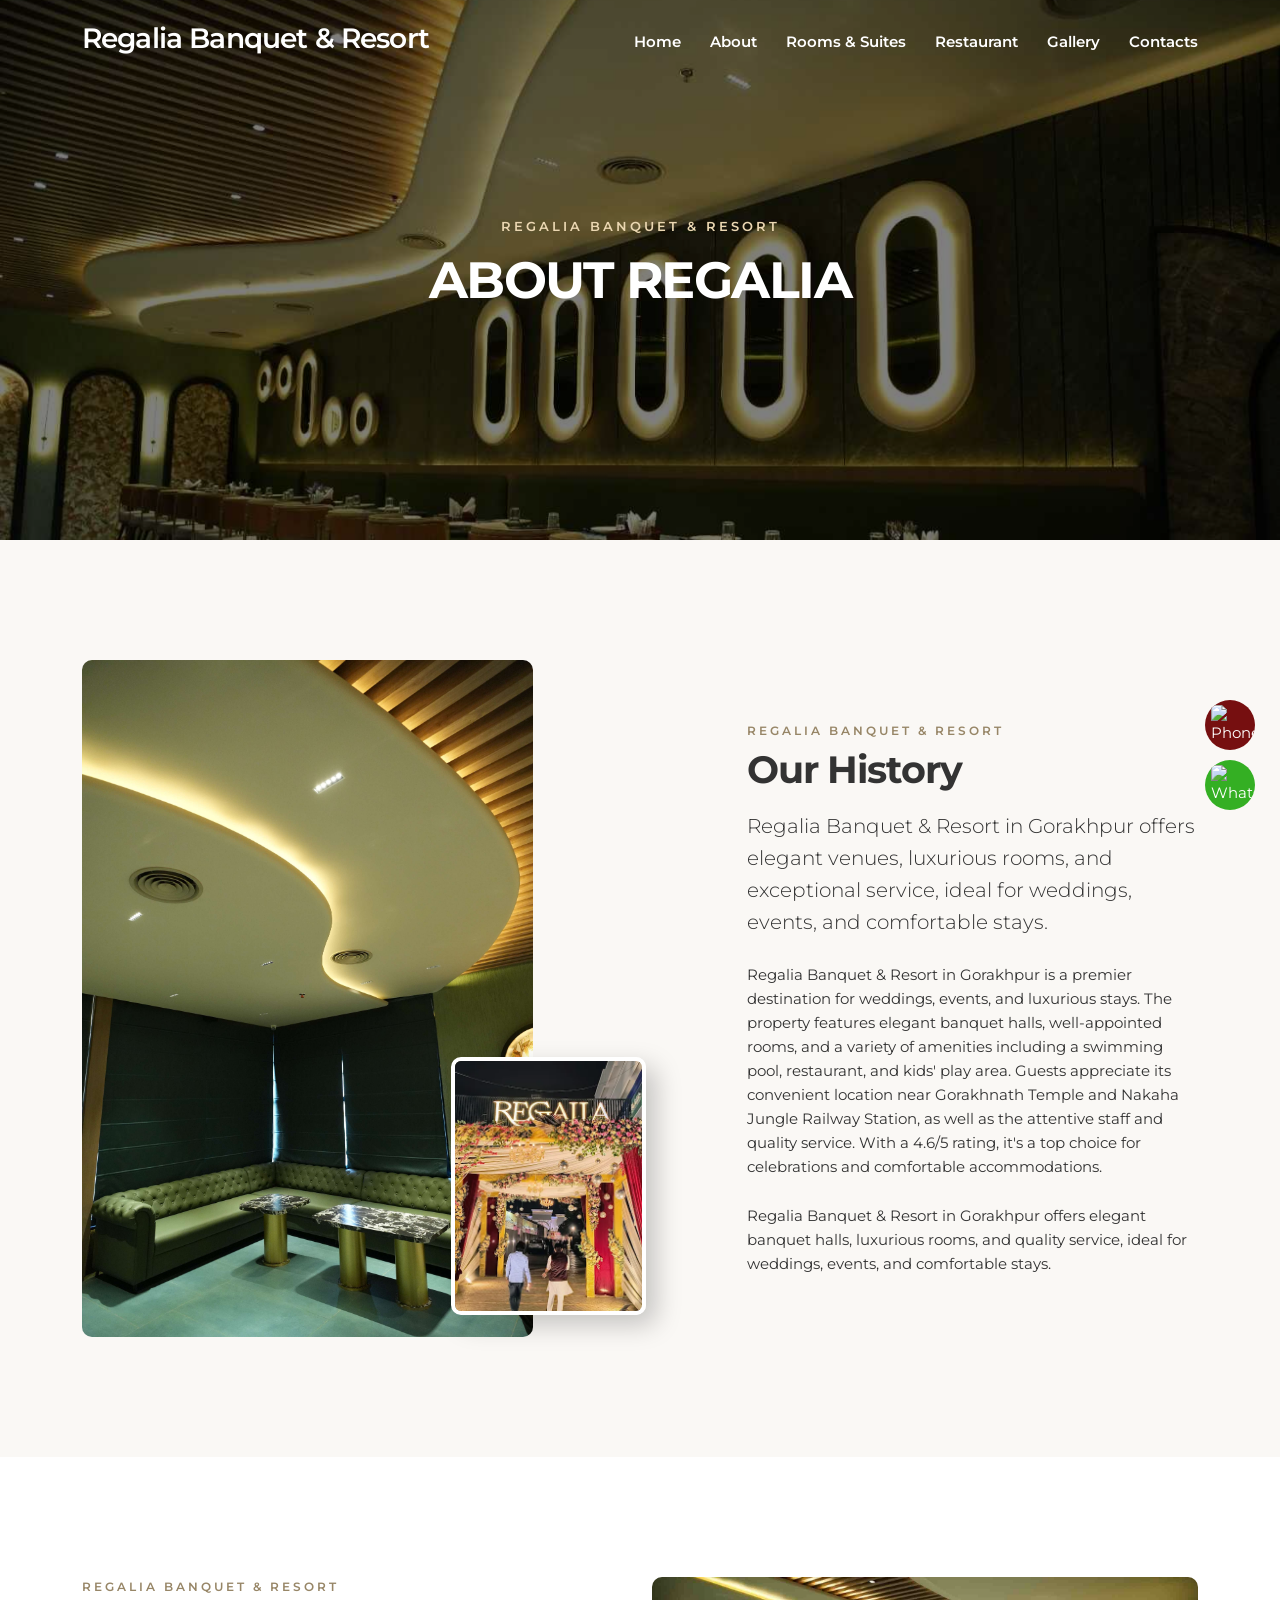
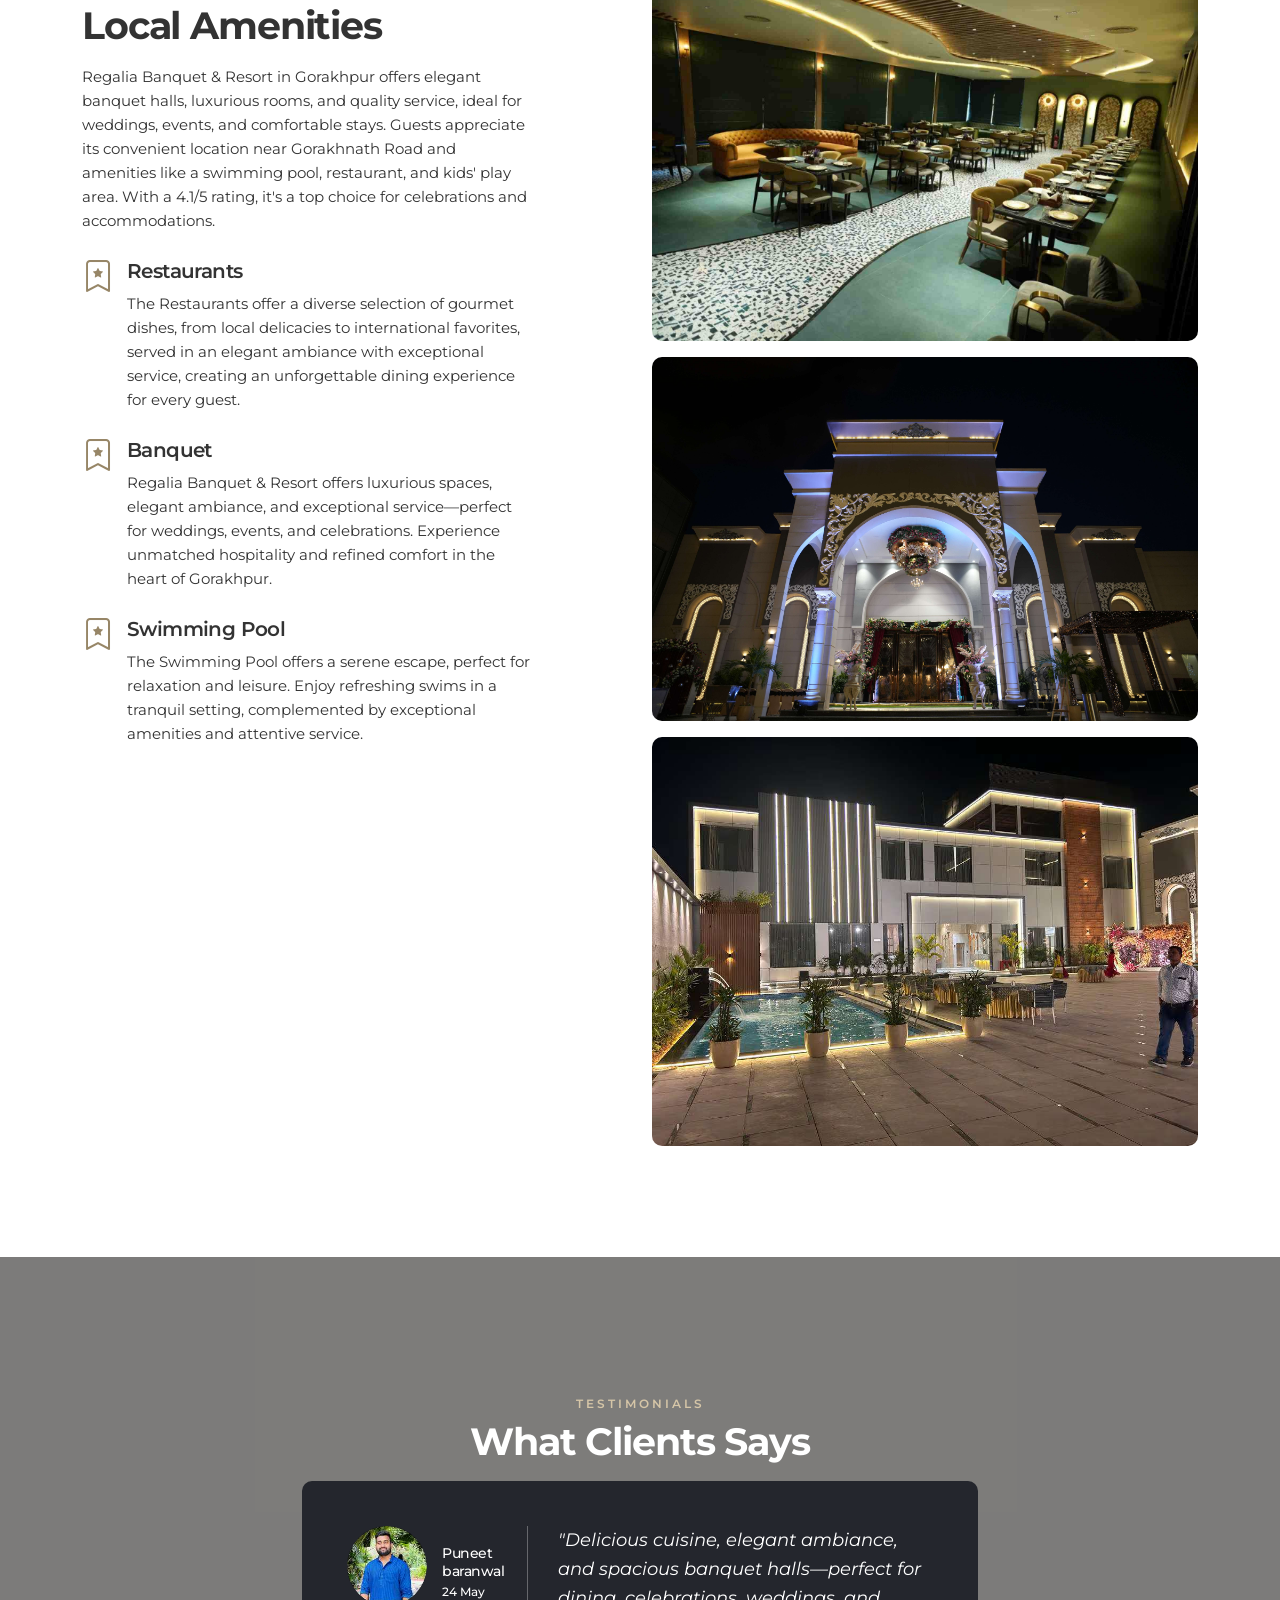
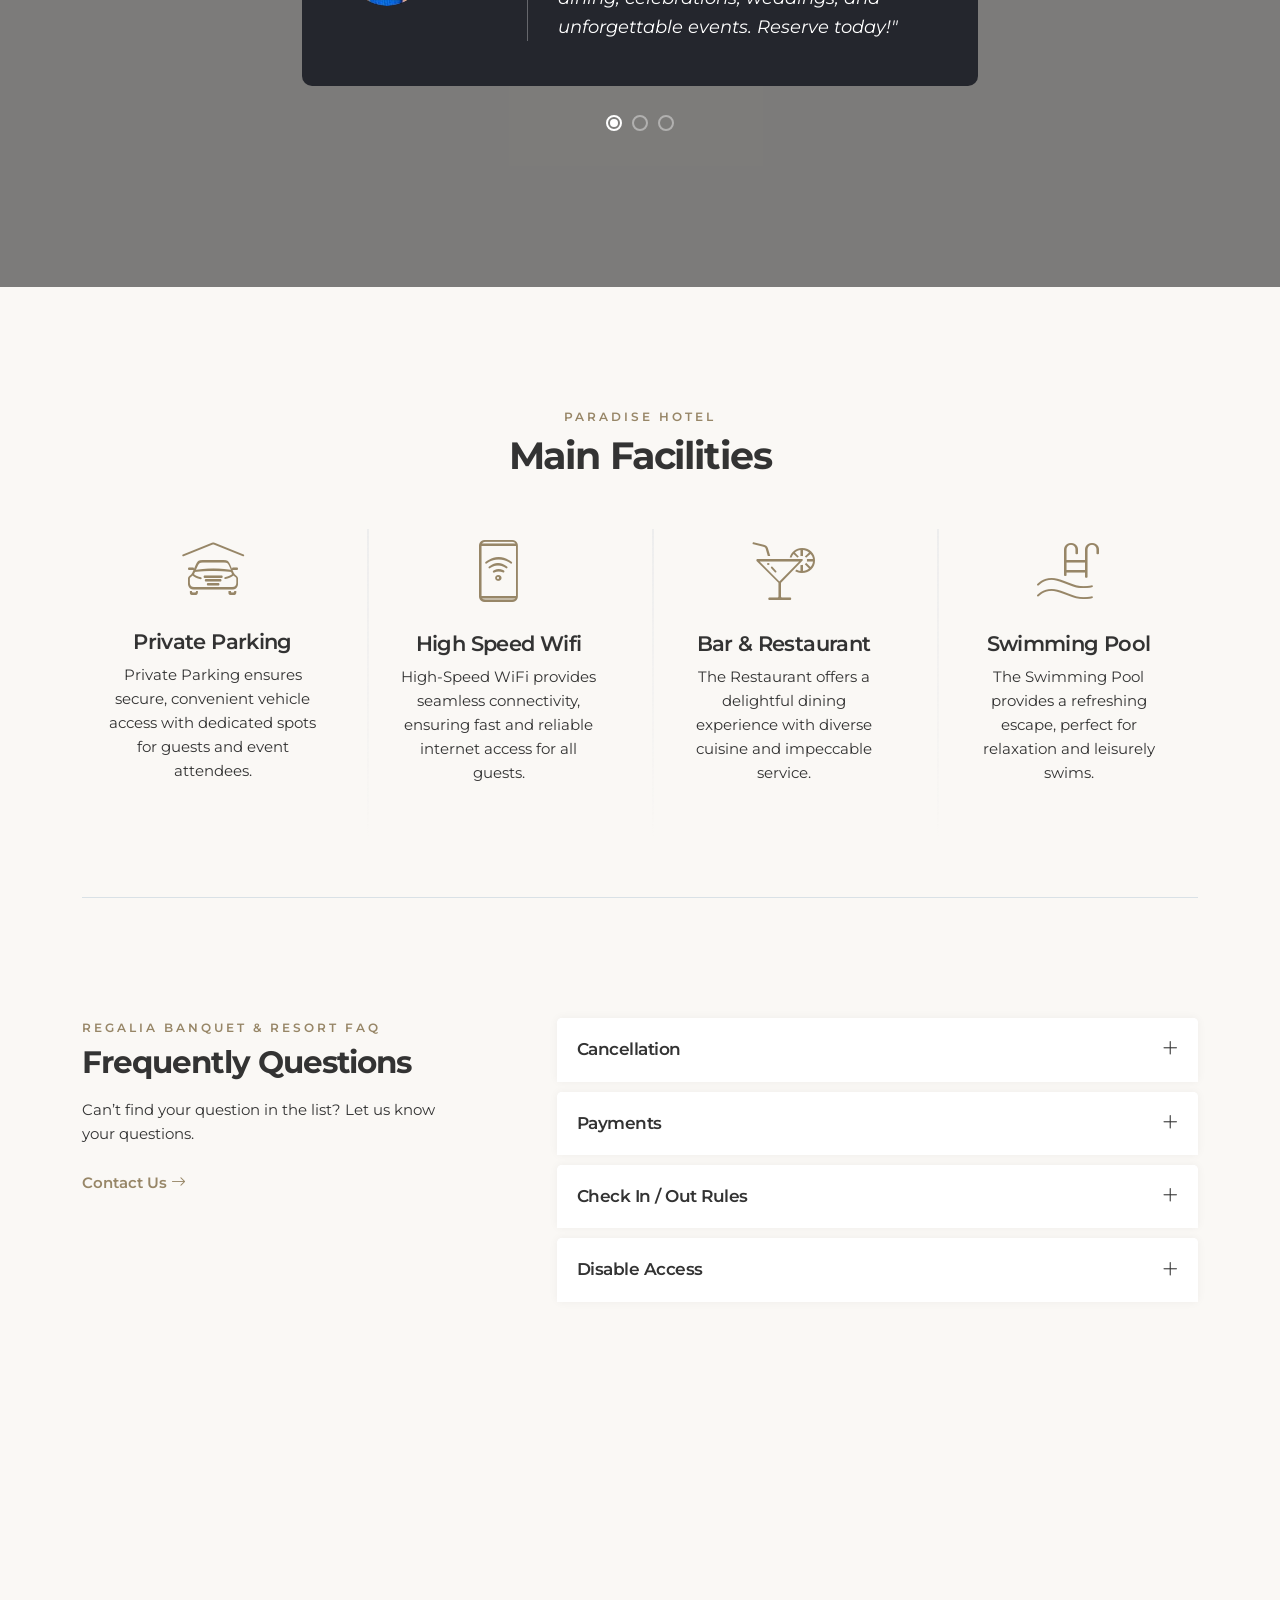
==== commit cbc29f1a: "Completed the website" ====
--- a/about.html
+++ b/about.html
@@ -100,7 +100,10 @@
 
     <a href="tel:9554906092">
         <button class="btn-floating phone">
-            <img src="https://i.imgur.com/FZuns9L.png" alt="Phone">
+            <Picture>
+                <img loading="lazy" src="https://i.imgur.com/FZuns9L.png" alt="Phone">
+            </Picture>
+            
             <span>9554906092</span>
         </button>
     </a>
@@ -108,8 +111,11 @@
     <a href="https://api.whatsapp.com/send?phone=9554906092&text=Hello%20Sir%2C%20I%20have%20a%20question%20about..."
         target="_blank">
         <button class="btn-floating whatsapp">
-            <img src="https://i.imgur.com/LBW2Lso.png" alt="WhatsApp">
-            <span>9554906092</span>
+            <Picture>
+                <img loading="lazy" src="https://i.imgur.com/LBW2Lso.png" alt="WhatsApp">
+                <span>9554906092</span>
+            </Picture>
+           
         </button>
     </a>
 
@@ -164,7 +170,10 @@
     
     <main>
       <div class="hero small-height jarallax" data-jarallax data-speed="0.2">
-          <img class="jarallax-img" src="img/g7.JPG" alt="">
+        <Picture>
+            <img class="jarallax-img" loading="lazy" src="img/g7.JPG" alt="">
+        </Picture>
+         
           <div class="wrapper opacity-mask d-flex align-items-center justify-content-center text-center animate_hero" data-opacity-mask="rgba(0, 0, 0, 0.5)">
               <div class="container">
                   <small class="slide-animated one">Regalia Banquet & Resort</small>
@@ -178,8 +187,11 @@
           <div class="row justify-content-between align-items-center">
               <div class="col-lg-5">
                   <div class="parallax_wrapper inverted">
-                      <img src="img/Regalia_Shoot//Our_History2.JPG" alt="" class="img-fluid rounded-img">
-                      <div data-cue="slideInUp" class="img_over"><span data-jarallax-element="-30"><img src="img/a2.webp" alt="" class="rounded-img"></span></div>
+                    <Picture>
+                        <img loading="lazy" src="img/Regalia_Shoot//Our_History2.JPG" alt="" class="img-fluid rounded-img">
+                    </Picture>
+                      
+                      <div data-cue="slideInUp" class="img_over"><span data-jarallax-element="-30"><Picture><img loading="lazy" src="img/a2.webp" alt="" class="rounded-img"></Picture></span></div>
                   </div>
               </div>
               <div class="col-lg-5">
@@ -228,16 +240,16 @@
                       </div>
                       <div class="col-lg-6 ">
                           <div data-cue="fadeIn" data-delay="500">
-                              <figure><img src="img/res2.JPG" alt="" class="img-fluid rounded-img"></figure>
+                              <figure><Picture><img loading="lazy" src="img/res2.JPG" alt="" class="img-fluid rounded-img"></Picture></figure>
                           </div>
                           <div data-cue="fadeIn" data-delay="500">
                               <figure>
-                                  <img src="img/Regalia_Shoot/Banquet_Outdoor.JPG" alt="" class="img-fluid rounded-img">
+                                  <Picture><img loading="lazy" src="img/Regalia_Shoot/Banquet_Outdoor.JPG" alt="" class="img-fluid rounded-img"></Picture>
                               </figure>
                           </div>
                           <div data-cue="fadeIn" data-delay="500">
                               <figure>
-                                  <img src="img/Regalia_Shoot/Swimming-Pool.jpg" alt="" class="img-fluid rounded-img">
+                                  <Picture><img loading="lazy" src="img/Regalia_Shoot/Swimming-Pool.jpg" alt="" class="img-fluid rounded-img"></Picture>
                               </figure>
                           </div>
                       </div>
@@ -262,7 +274,7 @@
                             <div>
                                 <div class="box_overlay">
                                     <div class="pic">
-                                        <figure><img src="img/Regalia_Shoot/customerSays1.png" alt="" class="img-circle">
+                                        <figure><Picture><img loading="lazy" src="img/Regalia_Shoot/customerSays1.png" alt="" class="img-circle"></Picture>
                                         </figure>
                                         <h4>Puneet baranwal<small>24 May</small></h4>
                                     </div>
@@ -275,7 +287,7 @@
                             <div>
                                 <div class="box_overlay">
                                     <div class="pic">
-                                        <figure><img src="img/Regalia_Shoot/CustomerSays2.png" alt="" class="img-circle">
+                                        <figure><Picture><img loading="lazy" src="img/Regalia_Shoot/CustomerSays2.png" alt="" class="img-circle"></Picture>
                                         </figure>
                                         <h4>Vicky Kumar<small>2 May</small></h4>
                                     </div>
@@ -288,7 +300,7 @@
                             <div>
                                 <div class="box_overlay">
                                     <div class="pic">
-                                        <figure><img src="img/Regalia_Shoot/CustomerSays3.png" alt="" class="img-circle">
+                                        <figure><Picture><img loading="lazy" src="img/Regalia_Shoot/CustomerSays3.png" alt="" class="img-circle"></Picture>
                                         </figure>
                                         <h4>Nadeem Khan<small>2 Feb</small></h4>
                                     </div>
@@ -430,65 +442,65 @@
 
   </main>
 
-    <footer class="revealed">
-        <div class="footer_bg">
-            <div class="gradient_over"></div>
-            <div class="background-image" data-background="url(img/rooms/3.jpg)"></div>
-        </div>
-        <div class="container">
-            <div class="row move_content">
-                <div class="col-lg-4 col-md-12">
-                    <h5>Contacts</h5>
+  <footer class="revealed">
+    <div class="footer_bg">
+        <div class="gradient_over"></div>
+        <div class="background-image" data-background="url(img/Regalia_Shoot/RoomDetails-1.JPG)"></div>
+    </div>
+    <div class="container">
+        <div class="row move_content">
+            <div class="col-lg-4 col-md-12">
+                <h5>Contacts</h5>
+                <ul>
+                    <li>west, near Value Plus Showroom, sadar, Rajendra Nagar, Gorakhpur, Uttar Pradesh 273015<br><br></li>
+                    <li><strong><a href="#0">info@regalia.com</a></strong></li>
+                    <li><strong><a href="#0">+91-8112889999</a></strong></li>
+                    <li><strong><a href="#0">+91-8112879999</a></strong></li>
+                </ul>
+                <div class="social">
                     <ul>
-                        <li>Gorakhnath Rd, near Value Plus Showroom, Rajendra Nagar, Gorakhpur, Uttar Pradesh
-                            273015<br><br></li>
-                        <li><strong><a href="#0">info@regalia.com</a></strong></li>
-                        <li><strong><a href="#0">+91-9554906092</a></strong></li>
+                        <li><a href="#0"><i class="bi bi-instagram"></i></a></li>
+                        <li><a href="#0"><i class="bi bi-whatsapp"></i></a></li>
+                        <li><a href="#0"><i class="bi bi-facebook"></i></a></li>
+                        <li><a href="#0"><i class="bi bi-twitter-x"></i></a></li>
                     </ul>
-                    <div class="social">
-                        <ul>
-                            <li><a href="#0"><i class="bi bi-instagram"></i></a></li>
-                            <li><a href="#0"><i class="bi bi-whatsapp"></i></a></li>
-                            <li><a href="#0"><i class="bi bi-facebook"></i></a></li>
-                            <li><a href="#0"><i class="bi bi-twitter-x"></i></a></li>
-                        </ul>
-                    </div>
-                </div>
-                <div class="col-lg-3 col-md-6 ms-lg-auto">
-                    <h5>Explore</h5>
-                    <div class="footer_links">
-                        <ul>
-                            <li><a href="index.html">Home</a></li>
-                            <li><a href="about.html">About Us</a></li>
-                            <li><a href="#">Rooms &amp; Suites</a></li>
-                            <li><a href="contacts.html">Contacts</a></li>
-                        </ul>
-                    </div>
-                </div>
-                <div class="col-lg-3 col-md-6">
-                    <div id="newsletter">
-                        <h5>Newsletter</h5>
-                        <div id="message-newsletter"></div>
-                        <form method="post" action="#" name="newsletter_form" id="newsletter_form">
-                            <div class="form-group">
-                                <input type="email" name="email_newsletter" id="email_newsletter" class="form-control"
-                                    placeholder="Your email">
-                                <button type="submit" id="submit-newsletter"><i class="bi bi-send"></i></button>
-                            </div>
-                        </form>
-                        <p>Receive latest offers and promos without spam. You can cancel anytime.</p>
-                    </div>
                 </div>
             </div>
-            <!--/row-->
+            <div class="col-lg-3 col-md-6 ms-lg-auto">
+                <h5>Explore</h5>
+                <div class="footer_links">
+                    <ul>
+                        <li><a href="index.html">Home</a></li>
+                        <li><a href="#">About Us</a></li>
+                        <li><a href="#">Rooms &amp; Suites</a></li>
+                        <li><a href="#">Contacts</a></li>
+                    </ul>
+                </div>
+            </div>
+            <!-- <div class="col-lg-3 col-md-6">
+                <div id="newsletter">
+                    <h5>Newsletter</h5>
+                    <div id="message-newsletter"></div>
+                    <form method="post" action="#" name="newsletter_form" id="newsletter_form">
+                        <div class="form-group">
+                            <input type="email" name="email_newsletter" id="email_newsletter" class="form-control"
+                                placeholder="Your email">
+                            <button type="submit" id="submit-newsletter"><i class="bi bi-send"></i></button>
+                        </div>
+                    </form>
+                    <p>Receive latest offers and promos without spam. You can cancel anytime.</p>
+                </div>
+            </div> -->
         </div>
-        <!--/container-->
-        <div class="copy">
-            <div class="container">
-                © Regalia - by <a href="https://www.shineinfosolutions.in/">Shine Infosolutions</a>
-            </div>
+        <!--/row-->
+    </div>
+    <!--/container-->
+    <div class="copy">
+        <div class="container">
+            © Regalia - by <a href="https://www.shineinfosolutions.in/">Shine Infosolutions</a>
         </div>
-    </footer>
+    </div>
+</footer>
 
     <div class="progress-wrap">
         <svg class="progress-circle svg-content" width="100%" height="100%" viewBox="-1 -1 102 102">
--- a/css/style.css
+++ b/css/style.css
@@ -3115,7 +3115,7 @@
 
 .map_contact iframe {
   width: 100%;
-  filter: grayscale(85%);
+  
   height: 450px;
   margin-bottom: -10px;
 }
@@ -4310,4 +4310,8 @@
 
 .icon--order-success svg circle {
   animation: checkmark-circle 0.6s ease-in-out backwards;
+}
+
+.gallery{
+  overflow: hidden;
 }
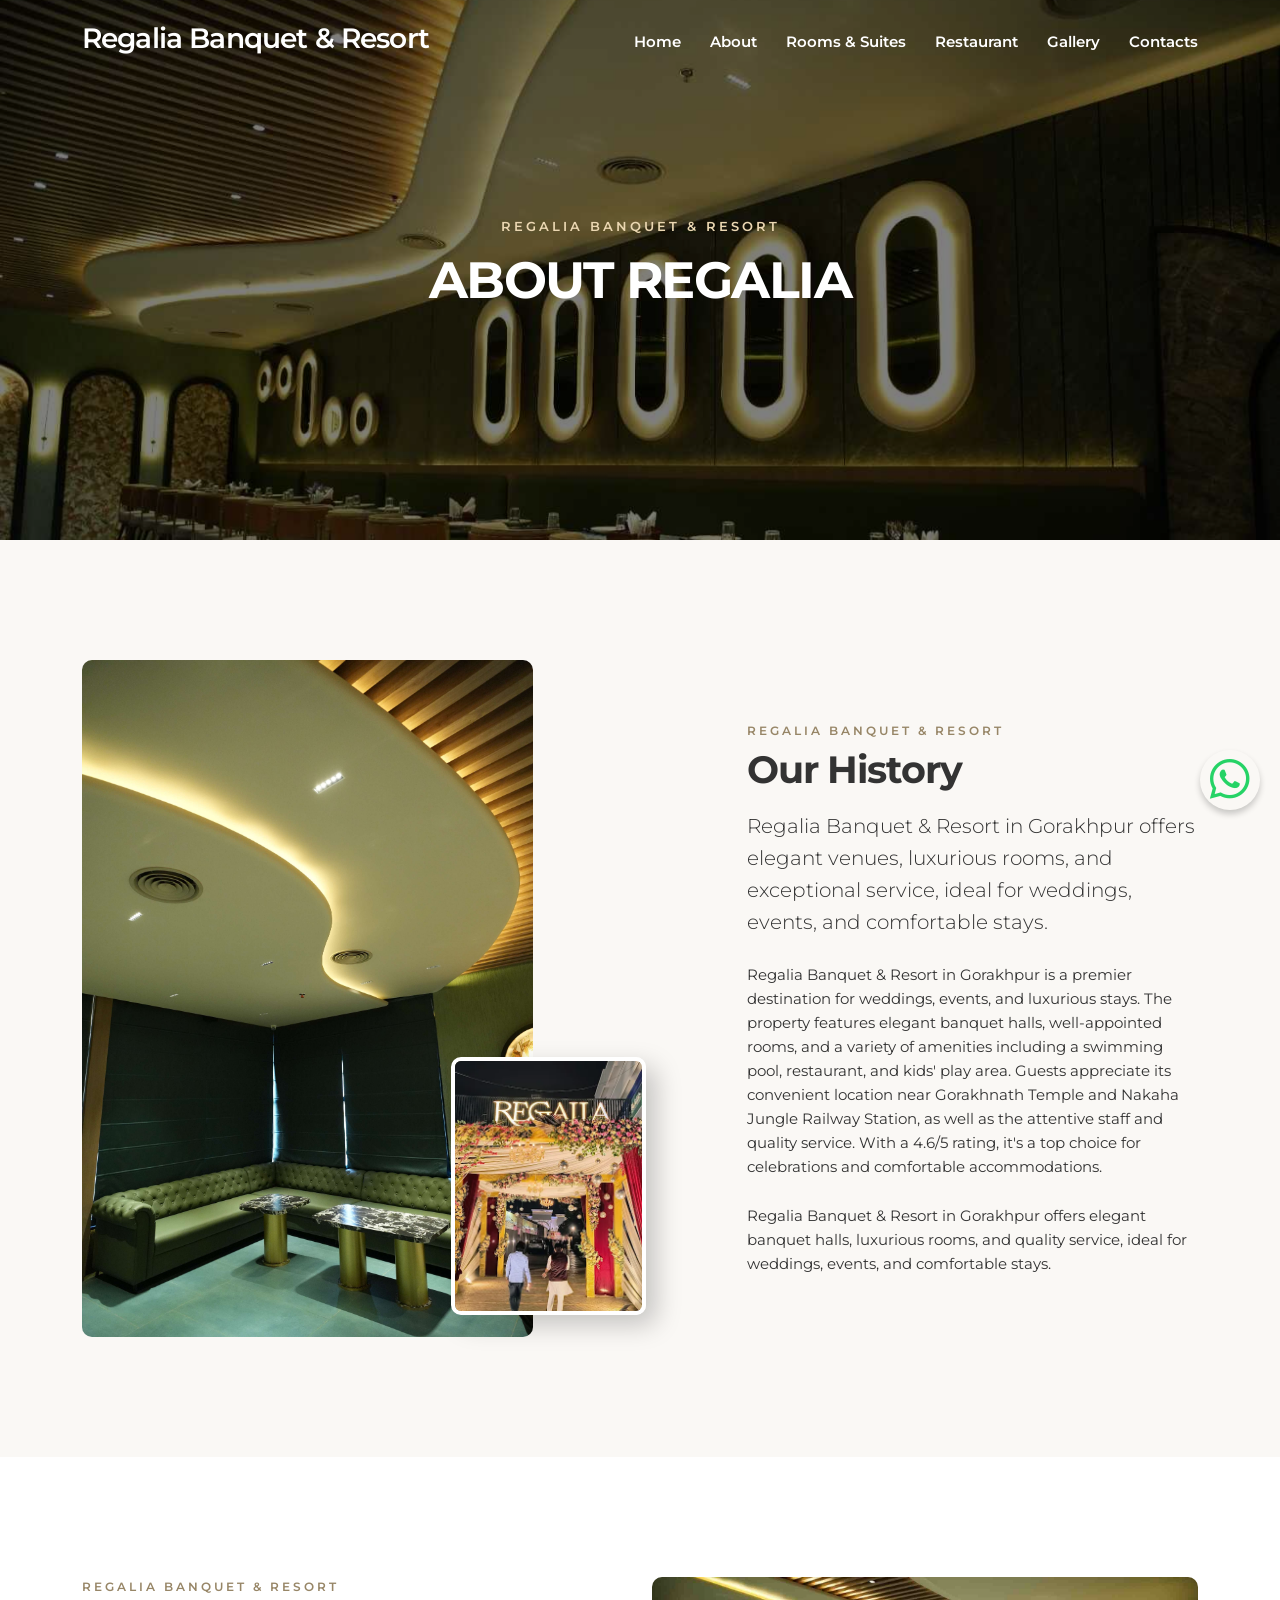
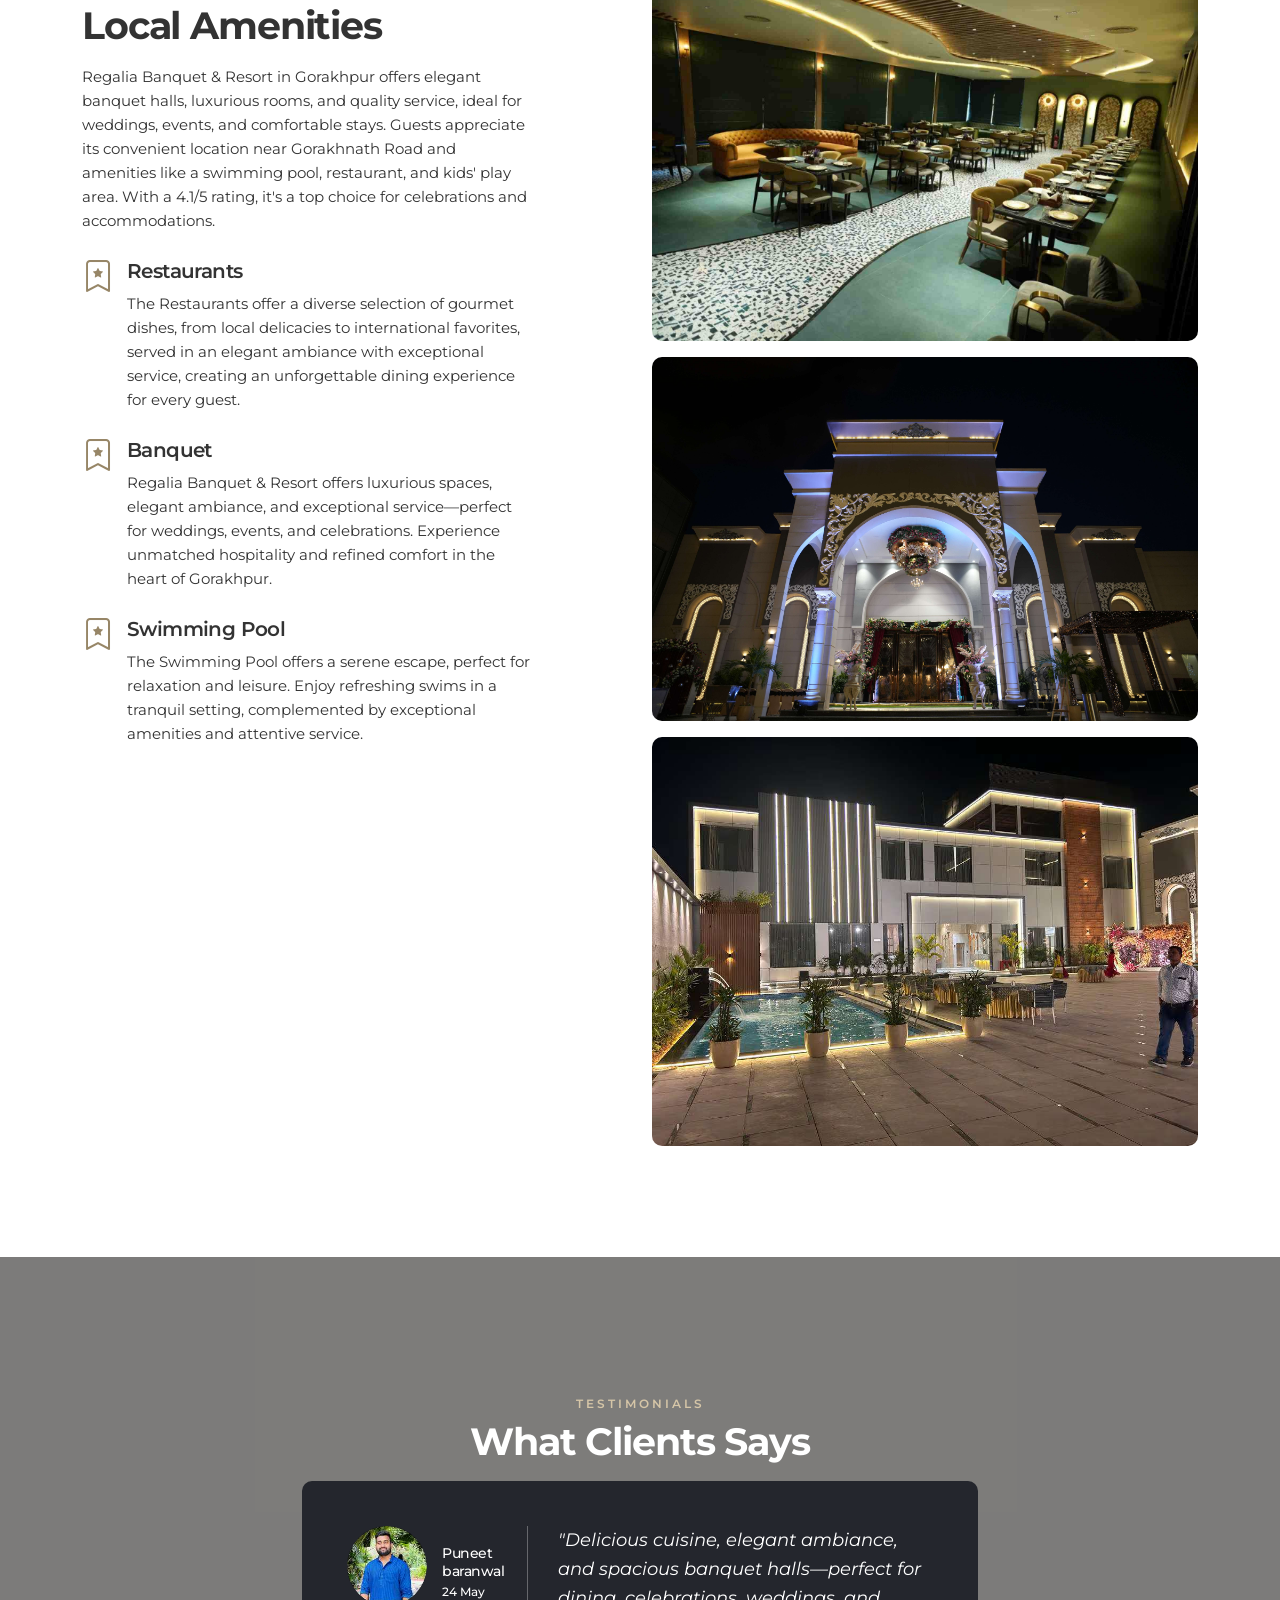
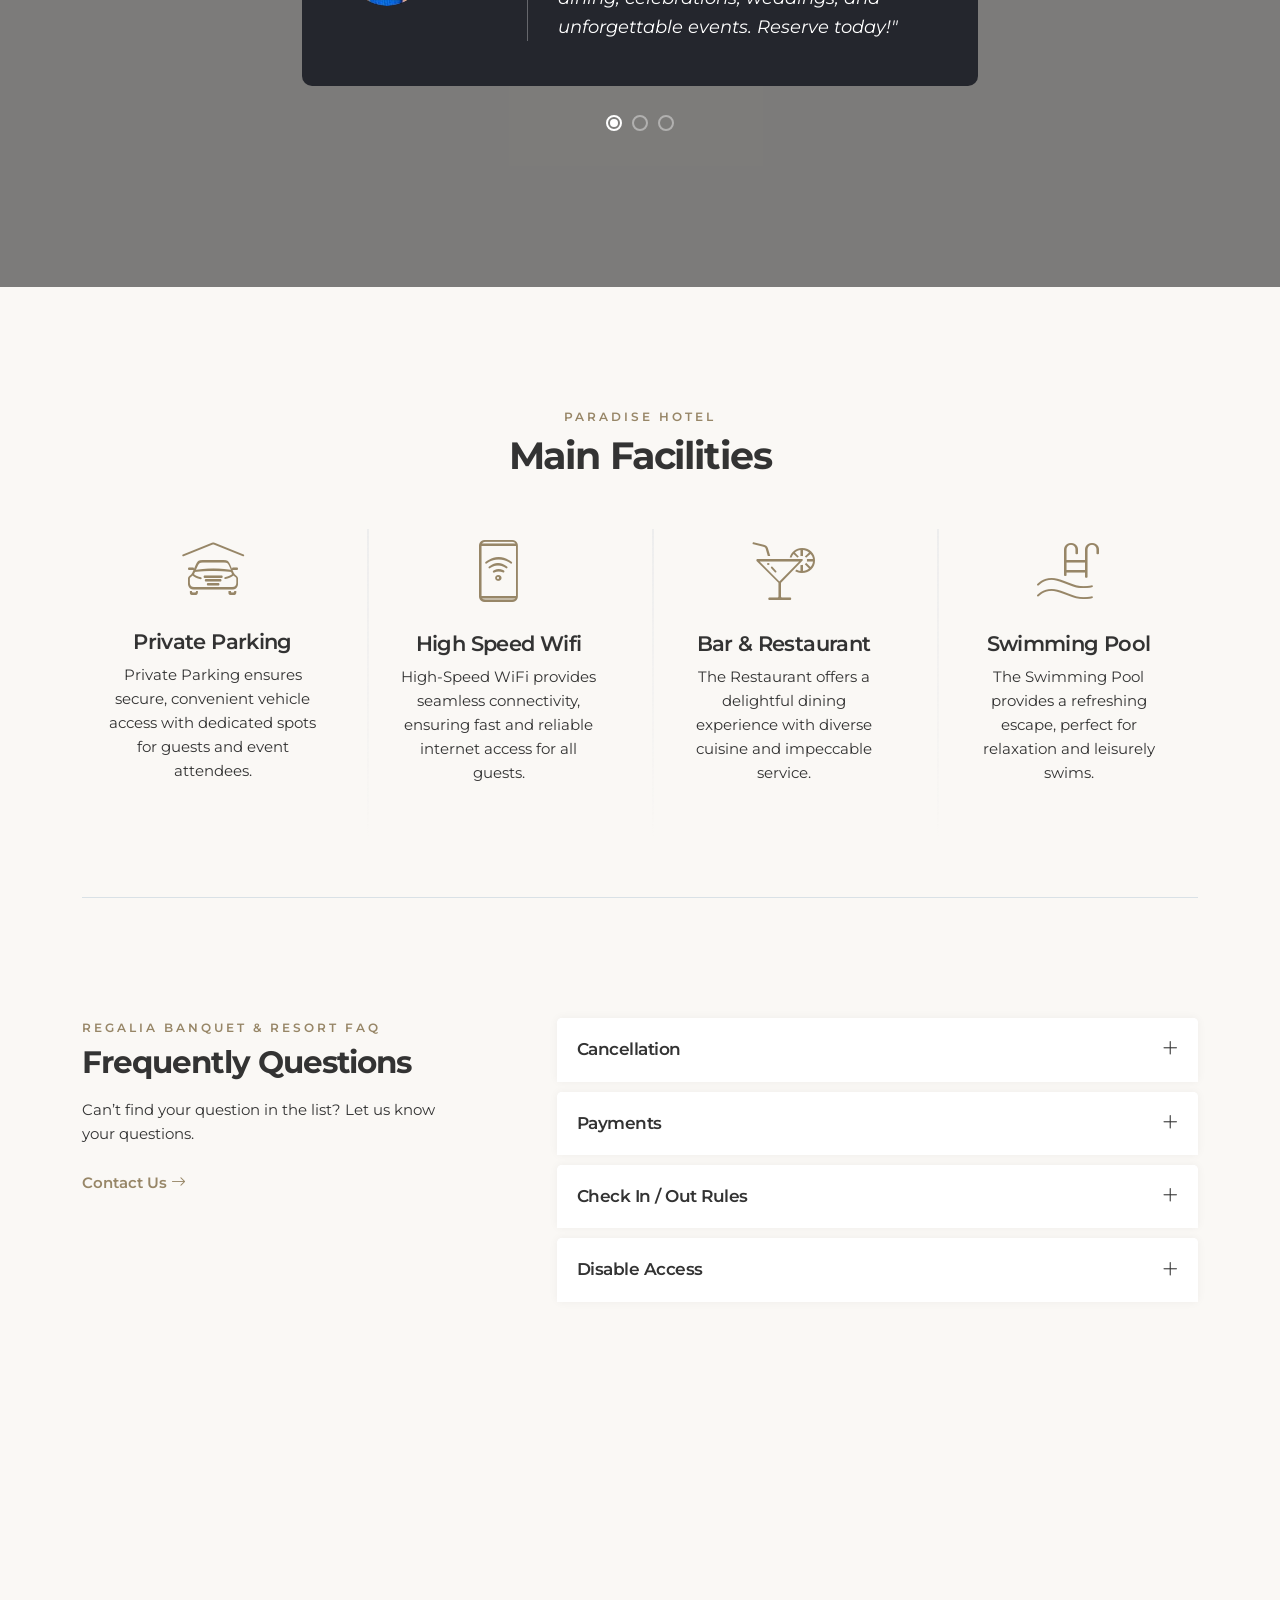
==== commit 4f05dcfe: "Done" ====
--- a/about.html
+++ b/about.html
@@ -98,26 +98,12 @@
 
 <body> 
 
-    <a href="tel:9554906092">
-        <button class="btn-floating phone">
-            <Picture>
-                <img loading="lazy" src="https://i.imgur.com/FZuns9L.png" alt="Phone">
-            </Picture>
-            
-            <span>9554906092</span>
-        </button>
-    </a>
-
-    <a href="https://api.whatsapp.com/send?phone=9554906092&text=Hello%20Sir%2C%20I%20have%20a%20question%20about..."
-        target="_blank">
-        <button class="btn-floating whatsapp">
-            <Picture>
-                <img loading="lazy" src="https://i.imgur.com/LBW2Lso.png" alt="WhatsApp">
-                <span>9554906092</span>
-            </Picture>
-           
-        </button>
-    </a>
+    <div class="WhatsApp-button">
+		<a href="https://wa.me/9173553 54610" target="_blank">
+			
+			 	<i class="bi bi-whatsapp"></i>
+		  </a>
+	</div>
 
     <div id="preloader">
         <div data-loader="circle-side"></div>
--- a/css/style.css
+++ b/css/style.css
@@ -4314,4 +4314,25 @@
 
 .gallery{
   overflow: hidden;
+}
+
+.WhatsApp-button i{
+    /* position: absolute; */
+    font-size: 40px;
+    color:#25d366 ;
+    padding-top: 10px;
+}
+
+.WhatsApp-button{
+    position: fixed;
+    bottom: 90px;
+    right: 20px;
+    z-index: 9999;
+    border-radius: 50%;
+    width: 60px;
+    height: 60px;
+    display: flex;
+    justify-content: center;
+    align-items: center;
+    box-shadow: 0px 4px 6px rgba(0, 0, 0, 0.2);
 }
